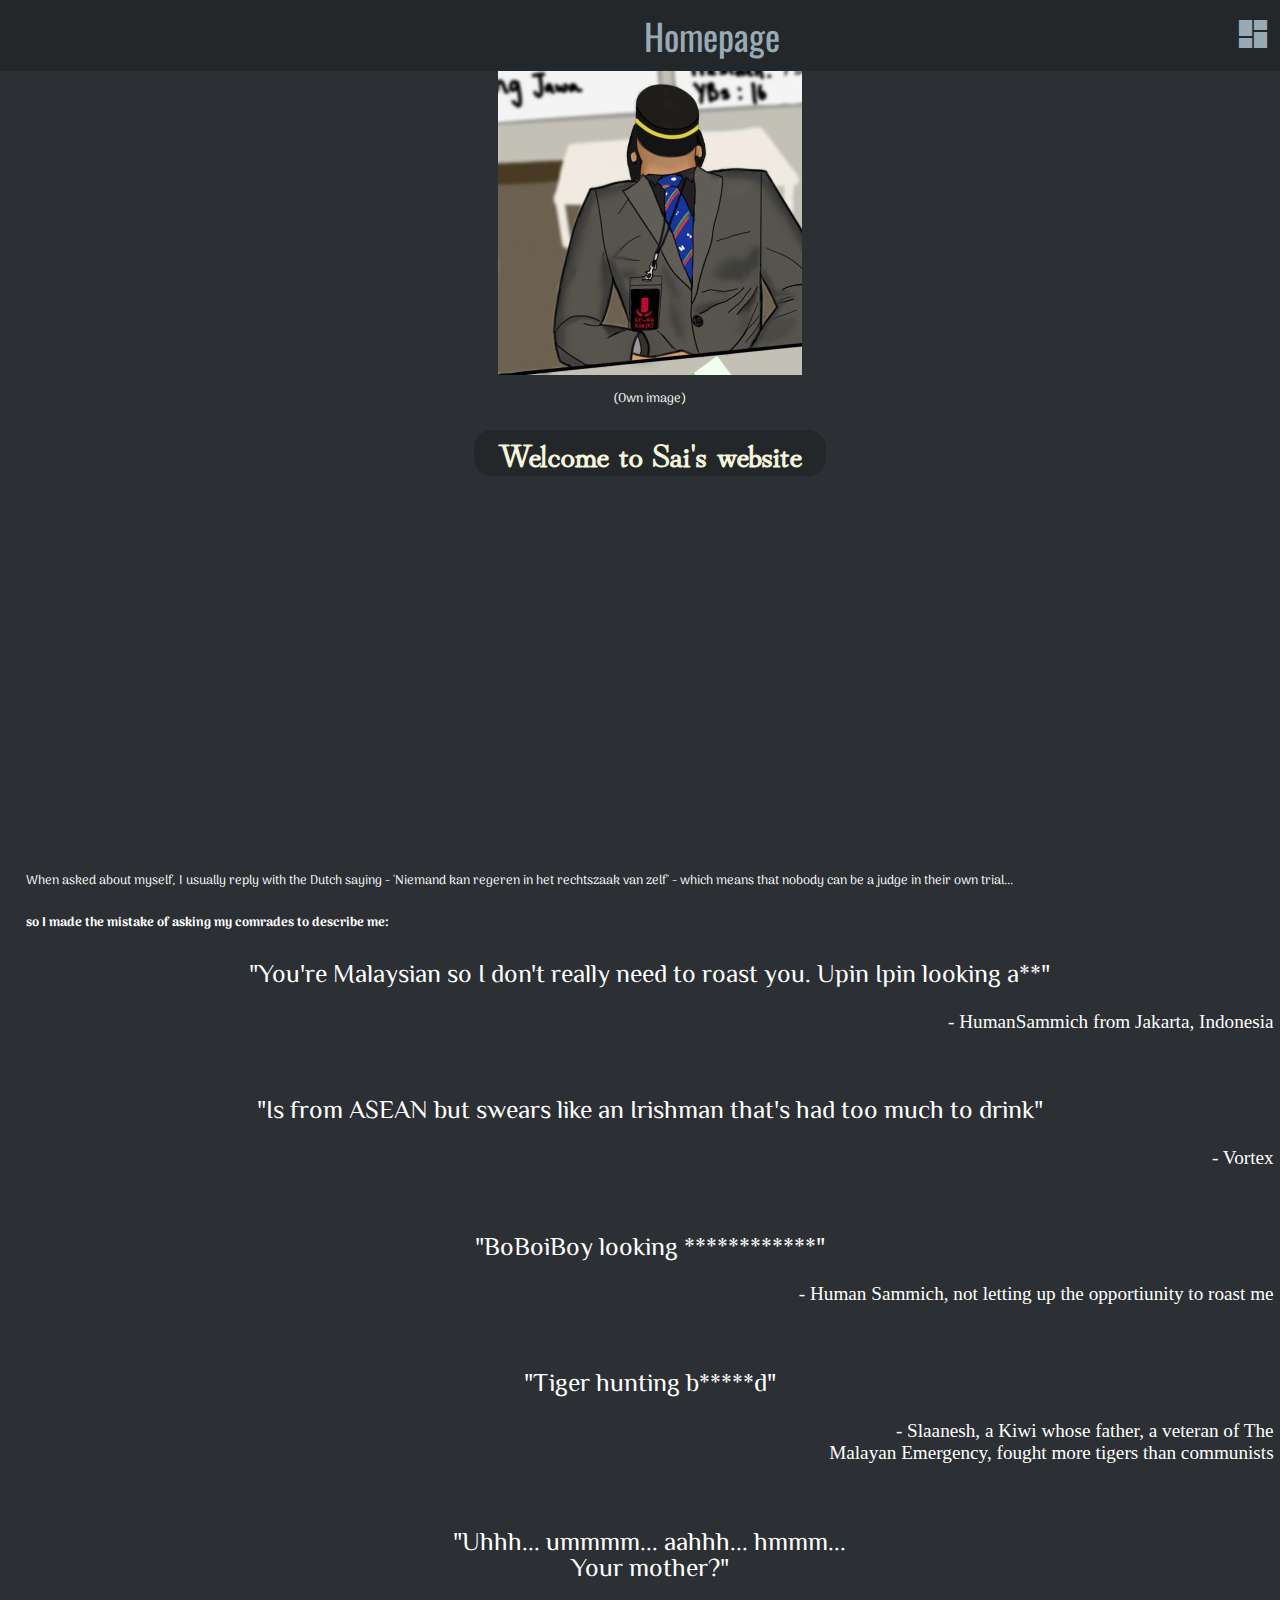
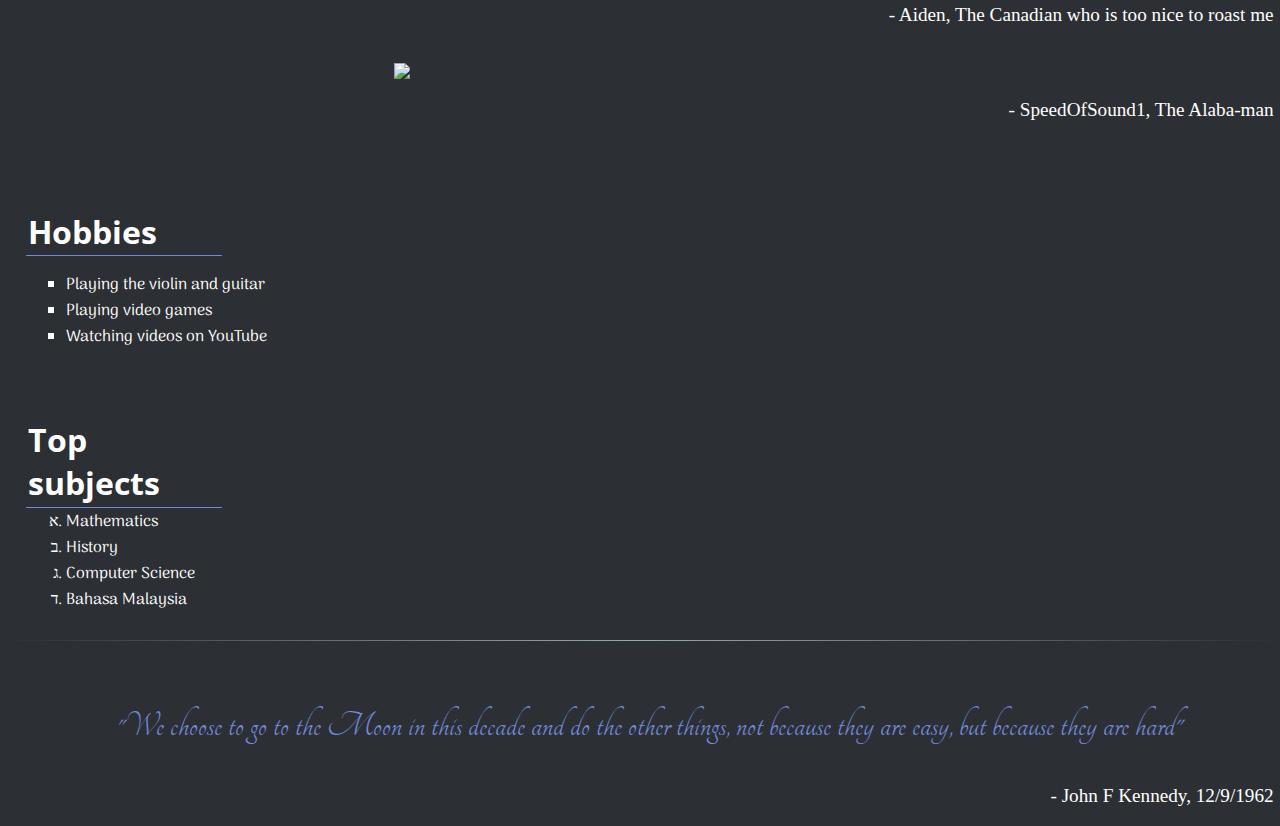
==== index.html @ 4eabcd86 "finished index.html with navbar, css and about paragraph" ====
<!DOCTYPE html>
<html>

<head>
    <title>Home - Assignment 1</title>
    <link rel = "stylesheet" href = "assets/css/main.css">
    <link rel="shortcut icon" href = "/assets/images/icon.ico">
    <link href="https://fonts.googleapis.com/icon?family=Material+Icons" rel="stylesheet">    
    <link rel="stylesheet" href="https://fonts.googleapis.com/css?family=Oswald">
    <link rel="stylesheet" href="https://fonts.googleapis.com/css2?family=Arima+Madurai:wght@300&display=swap">
    <link href="https://fonts.googleapis.com/css2?family=Open+Sans+Condensed:wght@300&display=swap" rel="stylesheet">
    <link href="https://fonts.googleapis.com/css2?family=Open+Sans+Condensed:wght@300&family=Tangerine&display=swap" rel="stylesheet">
    <link href="https://fonts.googleapis.com/css2?family=Hina+Mincho&display=swap" rel="stylesheet">    
    <link href="https://fonts.googleapis.com/css2?family=Arvo:ital@1&display=swap" rel="stylesheet">
    <link href="https://fonts.googleapis.com/css2?family=Arvo:ital@1&family=ZCOOL+XiaoWei&display=swap" rel="stylesheet">
</head>

<body>

    <div class = header>
        <span class = left> <h2 class = "icon">house</h2> </span>
        <span class = title>Homepage</span>
        <span class = right><h2 class = "icon" onclick = "openNavbar()">dashboard</h2></span>
    </div>

<!--Navigation elements-->
    <nav id = "menu">
        <ul>
            <li><mark class = pwd>Home</mark><br></li>
            <li><a href = book-order.html><h4>Book Ordering System</a><br></li>
            <li><a href = form.html><h4>Student Details Form</a><br></li>
            </ul>

        <h2 class = "closebtn" onclick = "closeNavbar()">close</h2>
    </nav>

    <div class = padded>

    <img src = assets/images/portrait.jpeg>
    <p class = centre> (Own image) </p>
    <span class = centre><h1 class = em>Welcome to Sai's website</h1></span>
    
    <br><br><br><br><br><br><br><br><br><br><br><br><br><br><br><br><br>
    <div style="height: 6vh;"></div>
    <p>
        When asked about myself, I usually reply with the Dutch saying - 'Niemand kan regeren 
        in het rechtszaak van zelf' - which means that nobody can be a judge in their 
        own trial...
        <br><br>
        <b>so I made the mistake of asking my comrades to describe me:</b>
        <br>

        <p class = comradequote>"You're Malaysian so I don't really need to roast you.
            Upin Ipin looking a**"</p>
        <p class = author>- HumanSammich from Jakarta, Indonesia</p>
        <br>

        <p class = comradequote> "Is from ASEAN but swears like an Irishman that's had too
            much to drink" </p>
        <p class = author> - Vortex </p>
        <br>
            
        <p class = comradequote> "BoBoiBoy looking ************"</p>
        <p class = author> - Human Sammich, not letting up the opportiunity to roast me</p>
        <br>
        
        <p class = comradequote>"Tiger hunting b*****d"</p>
        <p class = author>- Slaanesh, a Kiwi whose father, a veteran of The<br>Malayan Emergency,
            fought more tigers than communists</p>
        <br>

        <p class = comradequote>"Uhhh... ummmm... aahhh... hmmm...<br>Your mother?"</p>
        <p class = author>- Aiden, The Canadian who is too nice to roast me</p>
        <br>

        <img src = "assets/images/chedet.png" style="width:40vw">
        <p class = author> - SpeedOfSound1, The Alaba-man</p>
        
    </p>
    <br><br>
    
    <h3> Hobbies </h3>
    <ul>
        <li>Playing the violin and guitar</li>
        <li>Playing video games</li>
        <li>Watching videos on YouTube</li>
    </ul>

    <br>

    <span><h3>Top subjects</h3></span>
    <ol>
        <li>Mathematics</li>
        <li>History</li>
        <li>Computer Science</li>
        <li>Bahasa Malaysia</li>
    </ol>

    </div>
    <br>
    <hr class = bottomDivider>
    <br>

<div class = padded>
<p class = footquote>
    "We choose to go to the Moon in this decade and do the other things, 
    not because they are easy, but because they are hard" </p>
<p class = author>    
    - John F Kennedy, 12/9/1962
</p>

</div>

<script src = "assets/js/navbar.js"></script>
</body>

</html>
---- assets/css/main.css ----
:root {
    --darkGrey: #23272a;
    --lightGrey: #2c2f33;
    --blueGrey: #99aab5;
    --discPurple: #7289da;
    --cream: #fffaf2;
    --darkWhite: #b8c1e6;
    --titleFS: 4vh;
    --vertMargins: 2vh;
    --headerVertPadding: 1vh;
    --hztCentrePadding: 35vw;
}

hr.bottomDivider{
    border: 0;
    height: 1px;
    background-image: linear-gradient(to right, var(--lightGrey), var(--blueGrey), var(--lightGrey));
}
.header{
    background-color: var(--darkGrey);
    color: var(--blueGrey);
    font-family: 'Oswald', sans-serif;
    overflow: hidden;
    margin-left: 0%;
    margin-right: 0%;
    text-align: center;
    padding: 2vw;
    font-size: var(--titleFS);
    margin-top: 0vw;
    padding-top: var(--headerVertPadding);
    padding-bottom: var(--headerVertPadding);
    padding-right: var(--headerVertPadding);
    padding-left: var(--headerVertPadding);
}

/* alignments */
.left{
    float: left;
    color: inherit;
    font-size: inherit;
}

.right{
    float: right;
    color: inherit;
    font-size: inherit;
}

.icon{
    font-family: "Material Icons";
    font-size: var(--titleFS);
    margin-top: 0.8vh;
    margin-bottom:0.4vh;
    cursor: pointer;
}

.centre{
    display: block;
    margin-left: auto;
    margin-right: auto;
    text-align: center;
    padding-left: var(--hztCentrePadding);
    padding-right: var(--hztCentrePadding);
}

.padded {
    margin: 0;
    padding-right: 0.5vw;
    padding-left: 2vw;
}

.em{
    border-radius: 2vh;
    border: var(--darkGrey);
    background-color: var(--darkGrey);
    color: beige;
    font-family: "Hina Mincho";
}

.comradequote{
    font-family: "ZCOOL XiaoWei", serif;
    font-size: 2vw;
    text-align: center;
}

.footquote{
    font-family: "Tangerine" !important;
    color: var(--discPurple);
    font-size: 3vw;
    text-align: center;
}

.author{
    font-family: Garamond;
    text-align: right;
    font-size: 1.5vw;
}

/* default classes */
a{
    color:inherit;
    text-decoration: none;
}

.header.a:hover, a:focus{
    color: var(--discPurple);
    transition: 0.5s;
}

body {
    background-color: var(--lightGrey);
    color: white;
    margin:0;
}

p {
    font-family: 'Arima Madurai';
    font-size: 1vw
}

img{
    width: 304px;
    height: auto;
    display: block;
    margin-left: auto;
    margin-right: auto;
    padding: var(--vertMargins)l;
}

ul {
    list-style-type: square;
}

ol{
    list-style-type: Hebrew;
    margin: 0.1vh
}
li{
    font-family: "Arima Madurai";
    font-size: 1.25vw;
}

h3{
    font-family: "Open Sans Condensed";
    font-size: 2.5vw;
    border-bottom: 1px solid var(--discPurple);
    border-bottom-width: 0.0001vw;
    padding: 0.25vh;
    margin-bottom: 0.01vh;
    width: 15vw;
}

/*h4{
    font-family: 'Avro', serif;
    color:var(--blueGrey);
    text-align: center;
}*/

/* NAVIGATION BAR */

nav{
    position: absolute;
    width:100%;
    height: 100vh;
    background-color: var(--darkGrey);
    top: -300vh;
    left: 0;
    display: flex;
    z-index: 2;
    justify-content: center;
    align-items: center;
    text-align: center;
    font-style: italic;
    font-size: 10vh;
    color: var(--cream);
    text-shadow: -0.35vw -0.3vh 0 var(--darkWhite);

    /*Hides navbar until summoned*/
    transition: 1s;
}

nav ul li{
    list-style: none;
    margin: 20vh 0;
    font-size: 5vw;
    font-family: "Avro";
}

nav ul li a:hover{
    color: red;
}

.pwd{
    color: var(--discPurple);
    background-color: inherit;
}

.closebtn{
    position:absolute;
    right: 1vw;
    top: -1vh;
    cursor: pointer;
    font-family: "Material Icons";
    font-size: 3.25vw;
}
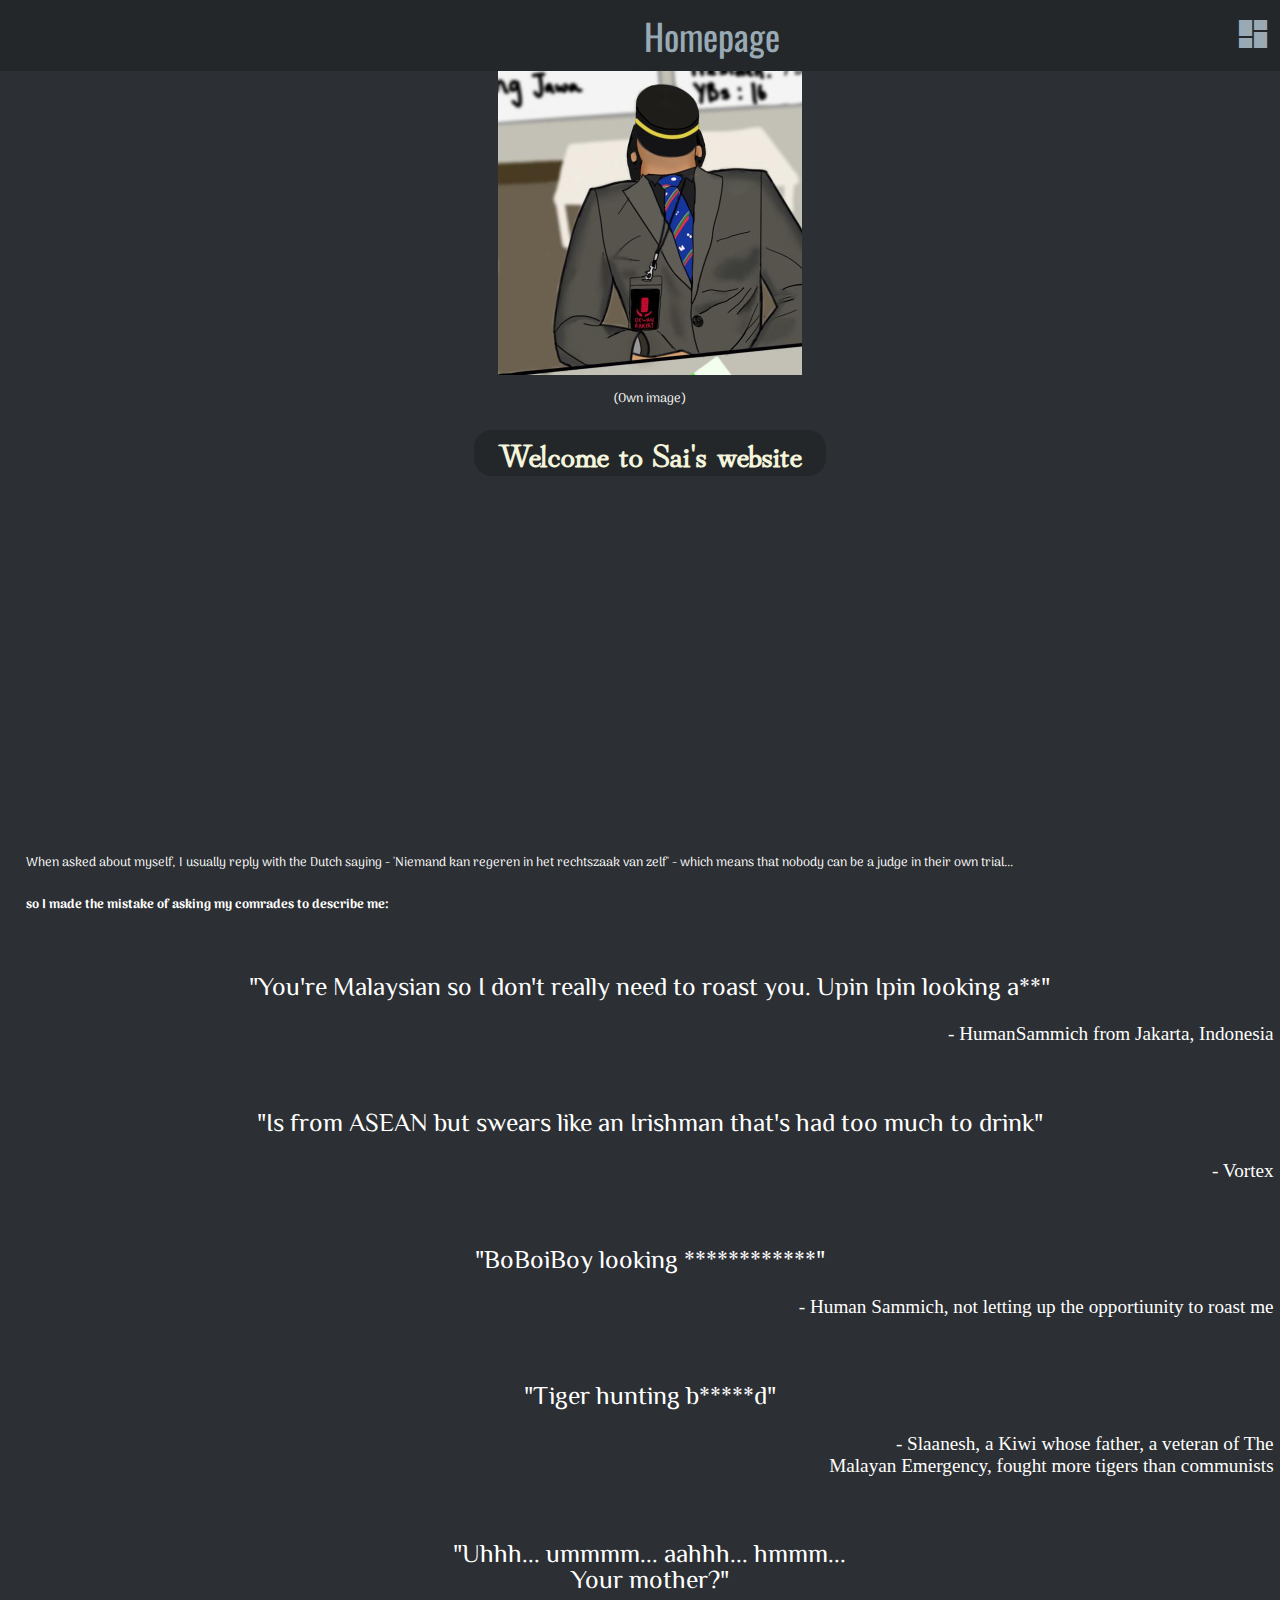
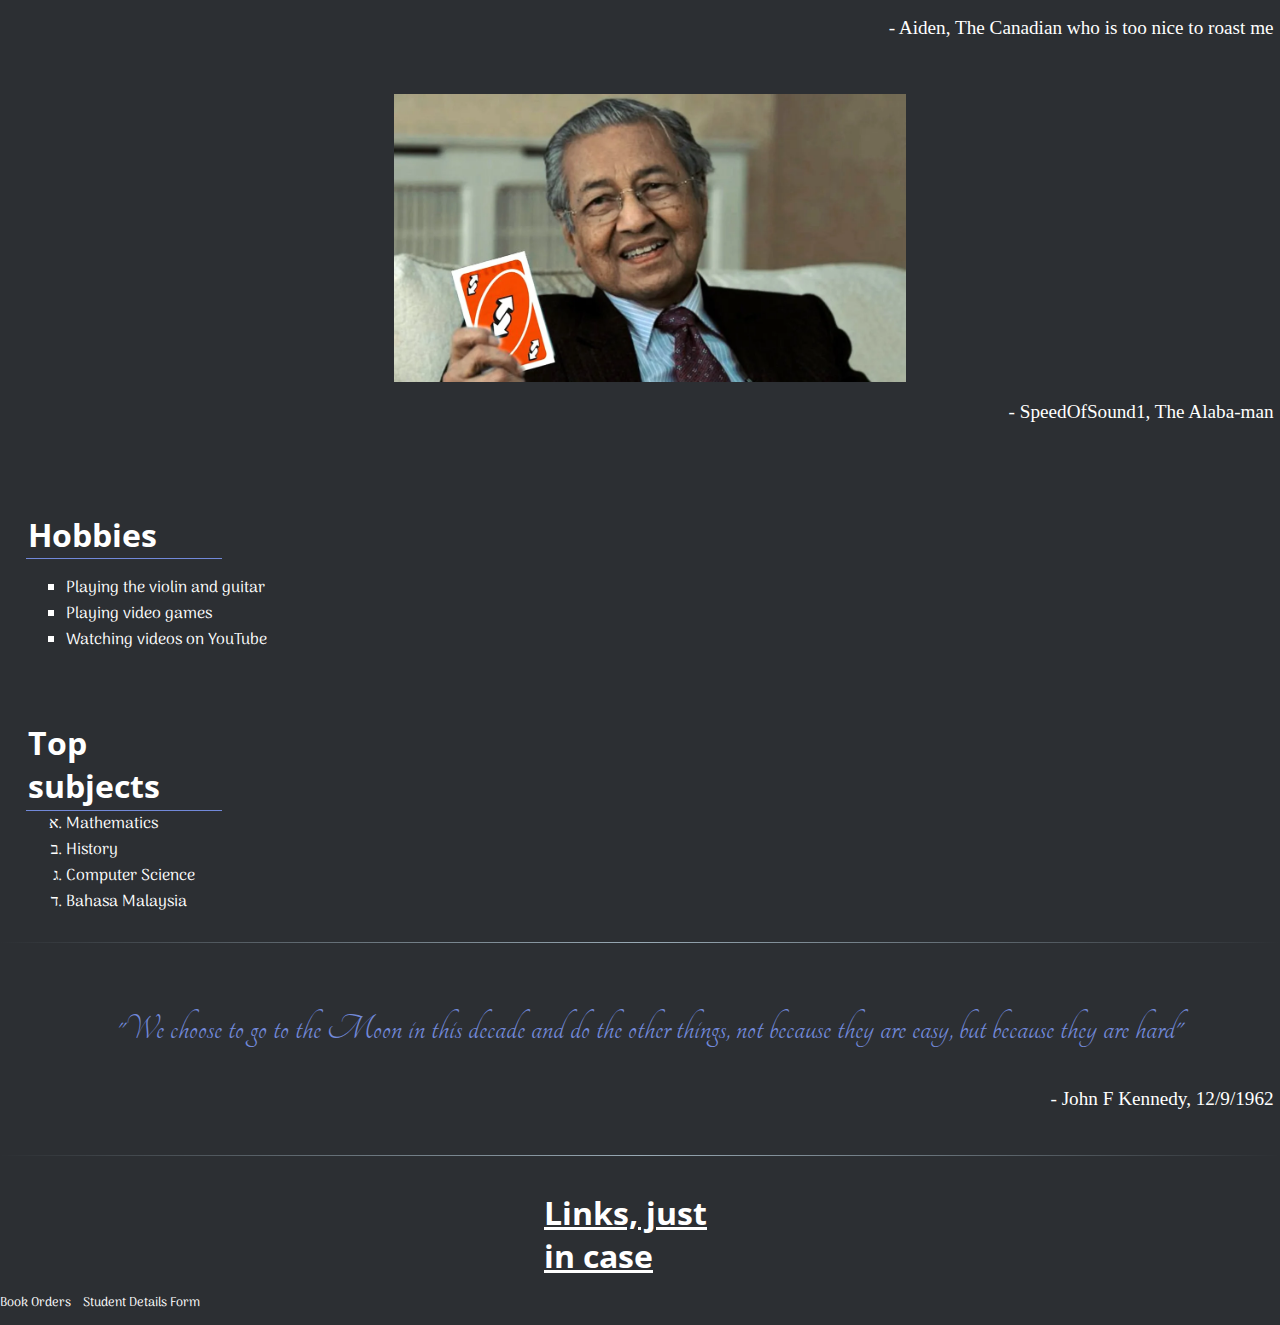
==== commit e31ee38f: "Added links to bottom to make sure marks awarded" ====
--- a/index.html
+++ b/index.html
@@ -26,92 +26,100 @@
 <!--Navigation elements-->
     <nav id = "menu">
         <ul>
-            <li><mark class = pwd>Home</mark><br></li>
-            <li><a href = book-order.html><h4>Book Ordering System</a><br></li>
-            <li><a href = form.html><h4>Student Details Form</a><br></li>
-            </ul>
+            <li><h4 class = pwd>Home</h4></li>
+            <li><a href = book-order.html><h4>Book Ordering System</a></li>
+            <li><a href = form.html><h4>Student Details Form</a></li>
+        </ul>
 
         <h2 class = "closebtn" onclick = "closeNavbar()">close</h2>
     </nav>
 
     <div class = padded>
 
-    <img src = assets/images/portrait.jpeg>
-    <p class = centre> (Own image) </p>
-    <span class = centre><h1 class = em>Welcome to Sai's website</h1></span>
-    
-    <br><br><br><br><br><br><br><br><br><br><br><br><br><br><br><br><br>
-    <div style="height: 6vh;"></div>
-    <p>
-        When asked about myself, I usually reply with the Dutch saying - 'Niemand kan regeren 
-        in het rechtszaak van zelf' - which means that nobody can be a judge in their 
-        own trial...
+        <img src = assets/images/portrait.jpeg>
+        <p class = centre> (Own image) </p>
+
+        <span class = centre><h1 class = em>Welcome to Sai's website</h1></span>
+        
+        <br><br><br><br><br><br><br><br><br><br><br><br><br><br><br><br><br><br><br>
+
+        <div>
+            <p>When asked about myself, I usually reply with the Dutch saying - 'Niemand kan regeren 
+            in het rechtszaak van zelf' - which means that nobody can be a judge in their 
+            own trial...
+            <br><br>
+            <b>so I made the mistake of asking my comrades to describe me:</b></p>
+            <br>
+
+            <p class = comradequote>"You're Malaysian so I don't really need to roast you.
+                Upin Ipin looking a**"</p>
+            <p class = author>- HumanSammich from Jakarta, Indonesia</p>
+            <br>
+
+            <p class = comradequote> "Is from ASEAN but swears like an Irishman that's had too
+                much to drink" </p>
+            <p class = author> - Vortex </p>
+            <br>
+                
+            <p class = comradequote> "BoBoiBoy looking ************"</p>
+            <p class = author> - Human Sammich, not letting up the opportiunity to roast me</p>
+            <br>
+            
+            <p class = comradequote>"Tiger hunting b*****d"</p>
+            <p class = author>- Slaanesh, a Kiwi whose father, a veteran of The<br>Malayan Emergency,
+                fought more tigers than communists</p>
+            <br>
+
+            <p class = comradequote>"Uhhh... ummmm... aahhh... hmmm...<br>Your mother?"</p>
+            <p class = author>- Aiden, The Canadian who is too nice to roast me</p>
+            <br><br>
+
+            <img src = "assets/images/chedet.png" style="width:40vw">
+            <p class = author> - SpeedOfSound1, The Alaba-man</p>
+            
+            </div>
         <br><br>
-        <b>so I made the mistake of asking my comrades to describe me:</b>
+        
+        <h3> Hobbies </h3>
+        <ul>
+            <li>Playing the violin and guitar</li>
+            <li>Playing video games</li>
+            <li>Watching videos on YouTube</li>
+        </ul>
+
         <br>
 
-        <p class = comradequote>"You're Malaysian so I don't really need to roast you.
-            Upin Ipin looking a**"</p>
-        <p class = author>- HumanSammich from Jakarta, Indonesia</p>
+        <span><h3>Top subjects</h3></span>
+        <ol>
+            <li>Mathematics</li>
+            <li>History</li>
+            <li>Computer Science</li>
+            <li>Bahasa Malaysia</li>
+        </ol>
+
+        </div>
+        <br>
+        <hr class = bottomDivider>
         <br>
 
-        <p class = comradequote> "Is from ASEAN but swears like an Irishman that's had too
-            much to drink" </p>
-        <p class = author> - Vortex </p>
-        <br>
-            
-        <p class = comradequote> "BoBoiBoy looking ************"</p>
-        <p class = author> - Human Sammich, not letting up the opportiunity to roast me</p>
-        <br>
-        
-        <p class = comradequote>"Tiger hunting b*****d"</p>
-        <p class = author>- Slaanesh, a Kiwi whose father, a veteran of The<br>Malayan Emergency,
-            fought more tigers than communists</p>
-        <br>
-
-        <p class = comradequote>"Uhhh... ummmm... aahhh... hmmm...<br>Your mother?"</p>
-        <p class = author>- Aiden, The Canadian who is too nice to roast me</p>
-        <br>
-
-        <img src = "assets/images/chedet.png" style="width:40vw">
-        <p class = author> - SpeedOfSound1, The Alaba-man</p>
-        
+    <div class = padded>
+    <p class = footquote>
+        "We choose to go to the Moon in this decade and do the other things, 
+        not because they are easy, but because they are hard" </p>
+    <p class = author>    
+        - John F Kennedy, 12/9/1962
     </p>
-    <br><br>
-    
-    <h3> Hobbies </h3>
-    <ul>
-        <li>Playing the violin and guitar</li>
-        <li>Playing video games</li>
-        <li>Watching videos on YouTube</li>
-    </ul>
-
-    <br>
-
-    <span><h3>Top subjects</h3></span>
-    <ol>
-        <li>Mathematics</li>
-        <li>History</li>
-        <li>Computer Science</li>
-        <li>Bahasa Malaysia</li>
-    </ol>
-
-    </div>
-    <br>
-    <hr class = bottomDivider>
-    <br>
-
-<div class = padded>
-<p class = footquote>
-    "We choose to go to the Moon in this decade and do the other things, 
-    not because they are easy, but because they are hard" </p>
-<p class = author>    
-    - John F Kennedy, 12/9/1962
-</p>
 
 </div>
+<br>
+    <hr class = bottomDivider>
 
-<script src = "assets/js/navbar.js"></script>
+<div class = footer>
+    <h3 style = "border:none; margin-left: auto; margin-right: auto; text-decoration: underline;">Links, just in case</h3>
+    <p> <a href = book-order.html>Book Orders</a>&emsp;&emsp;<a href = form.html>Student Details Form</a></p>
+
+
+</div>
 </body>
 
 </html>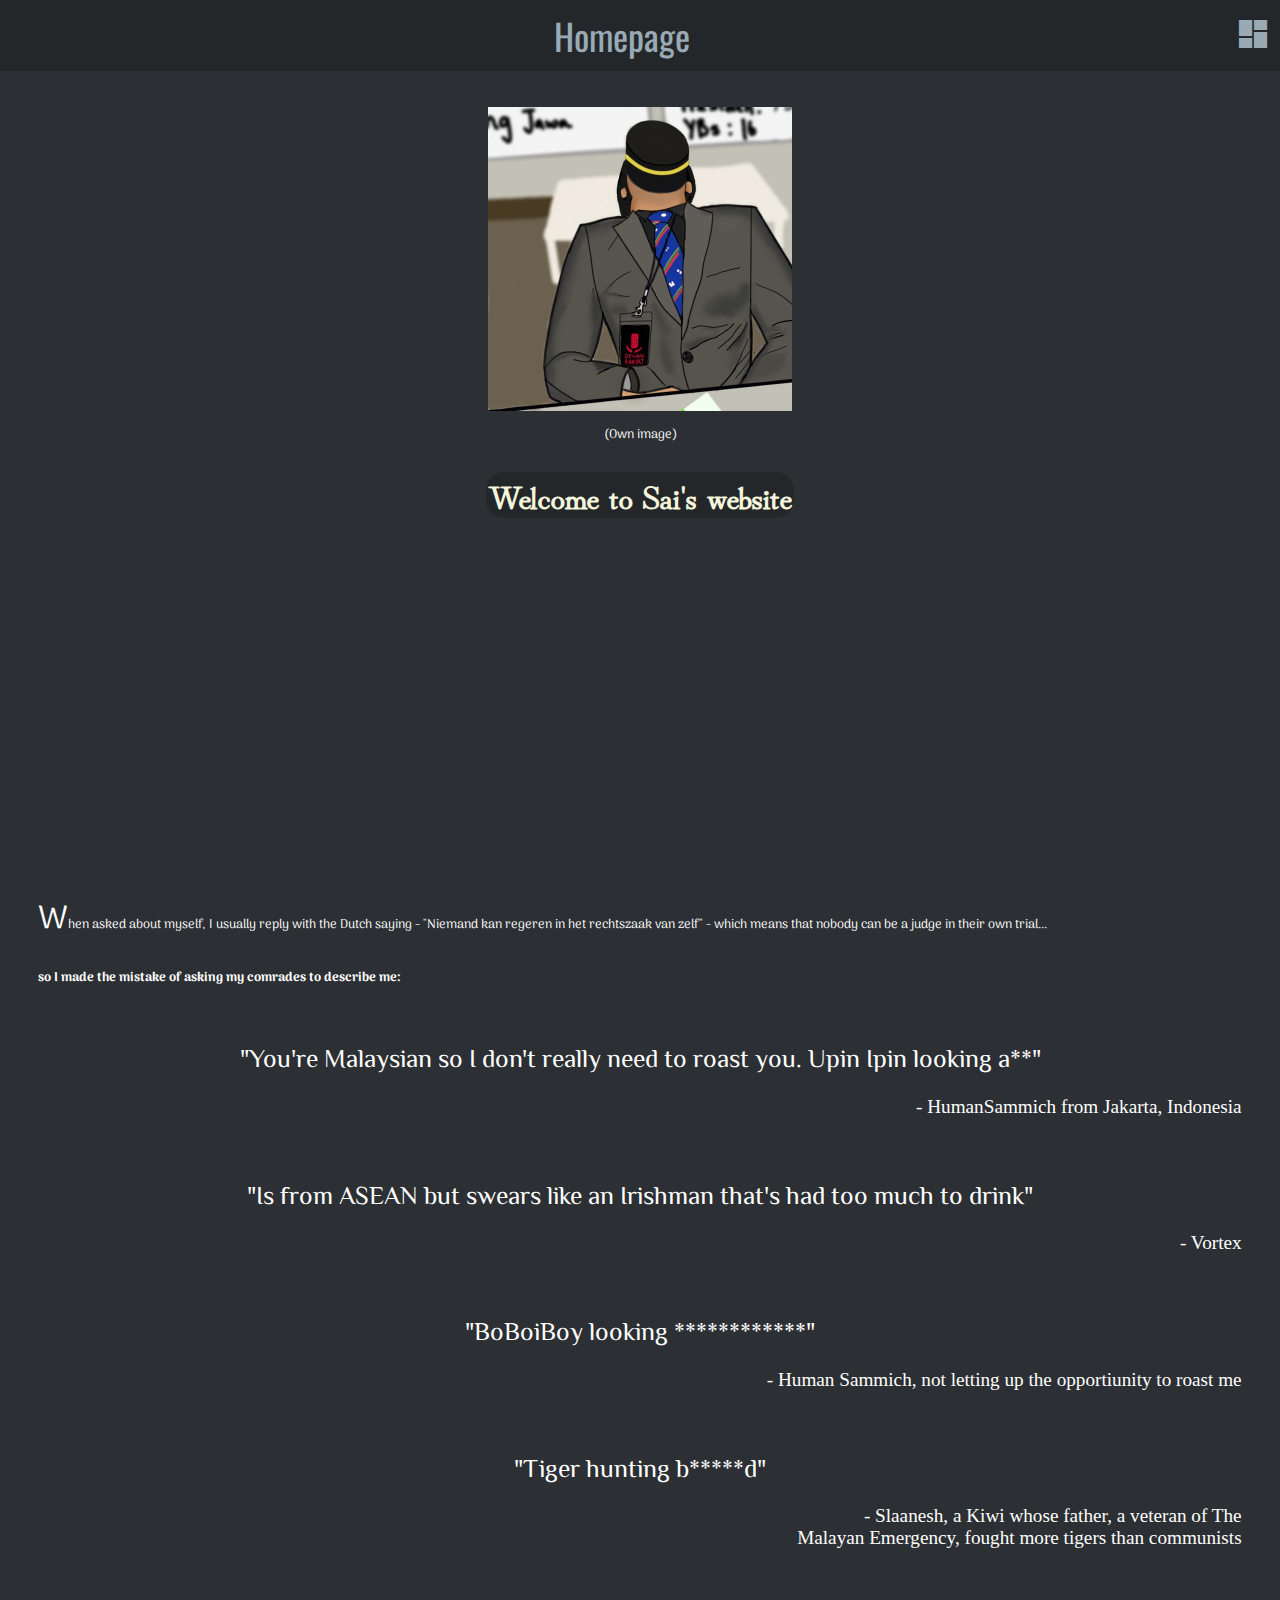
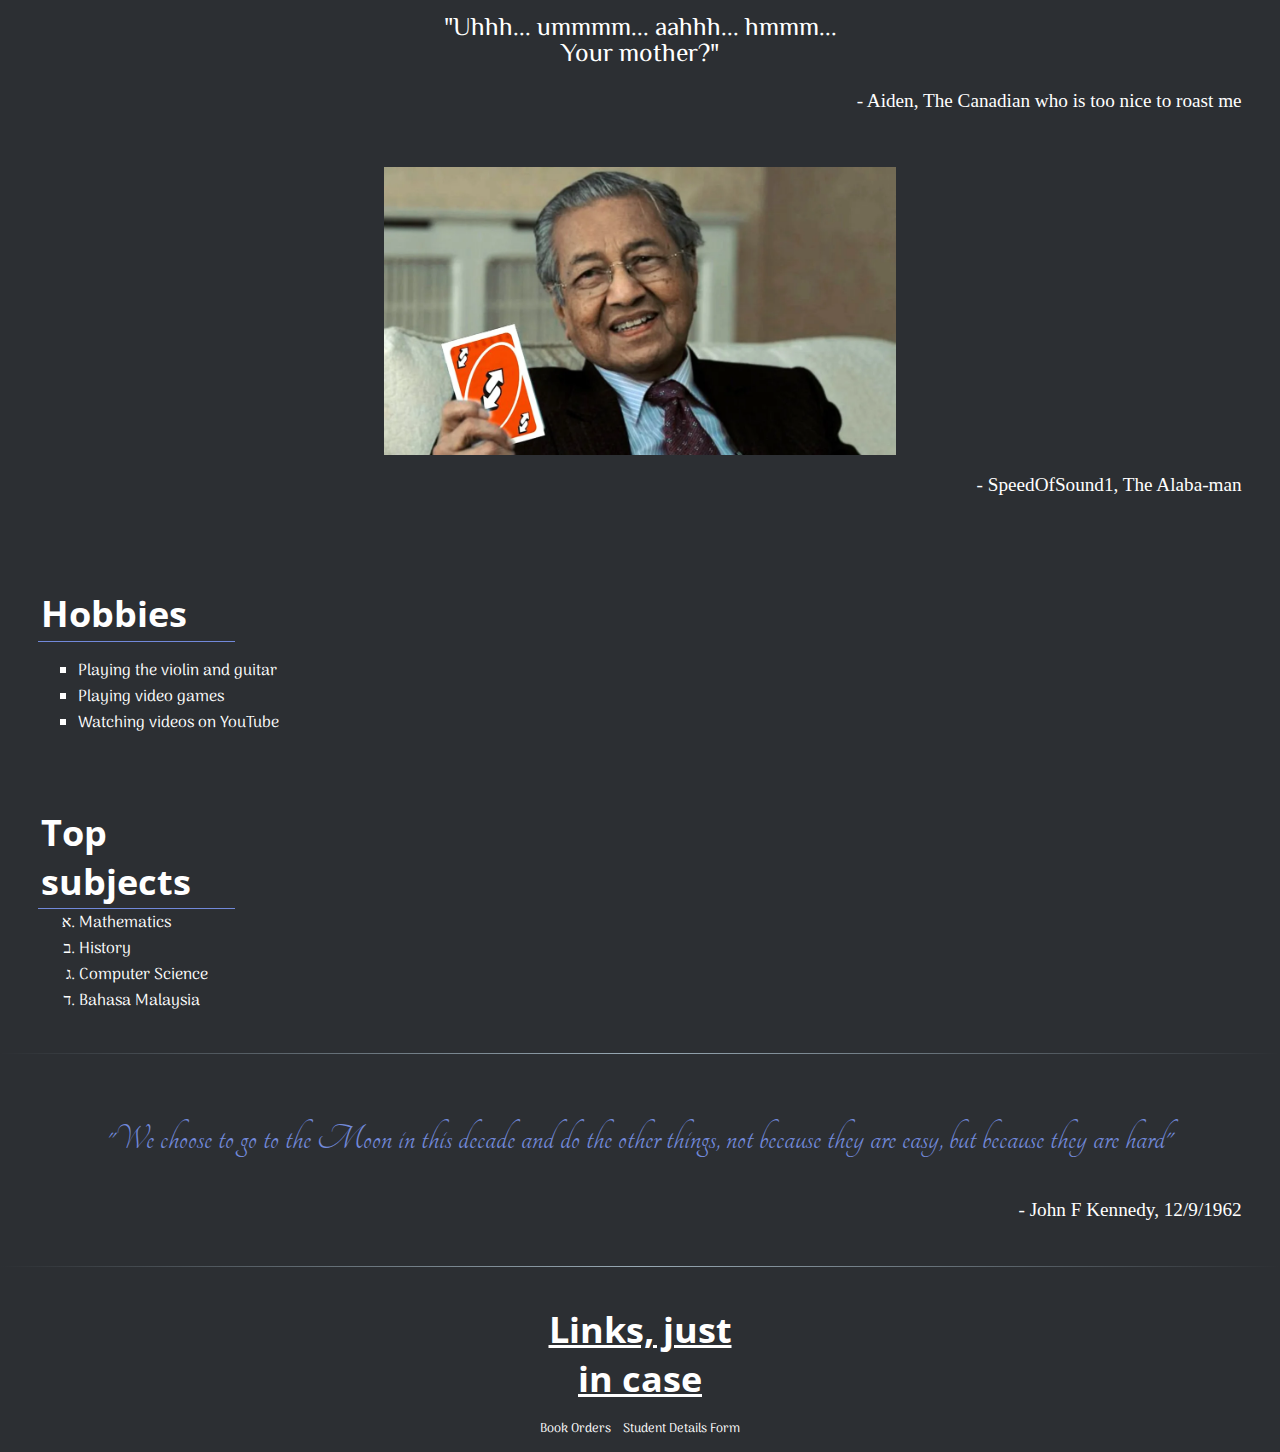
==== commit 6a8ec73b: "Fixed minor issues" ====
--- a/index.html
+++ b/index.html
@@ -18,8 +18,8 @@
 <body>
 
     <div class = header>
-        <span class = left> <h2 class = "icon">house</h2> </span>
-        <span class = title>Homepage</span>
+        <!--<span class = left> <h2 class = "icon">house</h2> </span> (Home button not needed on homepage)-->
+        <span>Homepage</span>
         <span class = right><h2 class = "icon" onclick = "openNavbar()">dashboard</h2></span>
     </div>
 
@@ -44,8 +44,8 @@
         <br><br><br><br><br><br><br><br><br><br><br><br><br><br><br><br><br><br><br>
 
         <div>
-            <p>When asked about myself, I usually reply with the Dutch saying - 'Niemand kan regeren 
-            in het rechtszaak van zelf' - which means that nobody can be a judge in their 
+            <p id = para>When asked about myself, I usually reply with the Dutch saying - "Niemand kan regeren 
+            in het rechtszaak van zelf" - which means that nobody can be a judge in their 
             own trial...
             <br><br>
             <b>so I made the mistake of asking my comrades to describe me:</b></p>
@@ -112,13 +112,13 @@
 
 </div>
 <br>
-    <hr class = bottomDivider>
+<hr class = bottomDivider>
 
 <div class = footer>
     <h3 style = "border:none; margin-left: auto; margin-right: auto; text-decoration: underline;">Links, just in case</h3>
     <p> <a href = book-order.html>Book Orders</a>&emsp;&emsp;<a href = form.html>Student Details Form</a></p>
 
-
+<script src = "assets/js/navbar.js"></script>
 </div>
 </body>
 
--- a/assets/css/main.css
+++ b/assets/css/main.css
@@ -5,6 +5,7 @@
     --discPurple: #7289da;
     --cream: #fffaf2;
     --darkWhite: #b8c1e6;
+    --darkPurple: indigo;
     --titleFS: 4vh;
     --vertMargins: 2vh;
     --headerVertPadding: 1vh;
@@ -31,6 +32,9 @@
     padding-bottom: var(--headerVertPadding);
     padding-right: var(--headerVertPadding);
     padding-left: var(--headerVertPadding);
+    position: -webkit-sticky;
+    position: sticky;
+    top:0;
 }
 
 /* alignments */
@@ -64,9 +68,10 @@
 }
 
 .padded {
-    margin: 0;
-    padding-right: 0.5vw;
+    margin: 1%;
+    padding-right: 2vw;
     padding-left: 2vw;
+    margin-top: 4vh
 }
 
 .em{
@@ -75,6 +80,7 @@
     background-color: var(--darkGrey);
     color: beige;
     font-family: "Hina Mincho";
+    margin-top: 3vh;
 }
 
 .comradequote{
@@ -90,6 +96,13 @@
     text-align: center;
 }
 
+.footer{
+    margin-left: auto;
+    margin-right: auto;
+    display: block;
+    text-align: center;
+}
+
 .author{
     font-family: Garamond;
     text-align: right;
@@ -116,6 +129,10 @@
 p {
     font-family: 'Arima Madurai';
     font-size: 1vw
+}
+
+#para:first-letter{
+    font-size: 250%;
 }
 
 img{
@@ -127,6 +144,95 @@
     padding: var(--vertMargins)l;
 }
 
+table{
+    border-collapse: collapse;
+    width: 90vw;
+}
+
+td, th{
+    border: solid;
+    border-color: var(--blueGrey);
+    font-family: "ZCOOL XiaoWei", serif;
+    width:auto;
+    background-color: var(--lightGrey);
+    align-items: center;
+    padding:0.5rem;
+}
+
+#bookTable td:hover{
+    background-color: yellow;
+}
+
+#bookTable .tf:hover{
+    background-color: skyblue;
+}
+
+th{
+    font-family: "Open Sans Condensed";
+    background-color: skyblue;
+    font-weight: bold;
+}
+
+/* form elements*/
+    input {
+        background-color: var(--cream);
+        color: var(--darkGrey);
+    }
+
+    input:disabled{
+        background-color: silver;
+    }
+
+    #grandTotal{
+        font-size: 18pt;
+        width: 93.5%;
+        display: block;
+        margin: 0.5vw;
+        margin-left: auto;
+        text-align: right;
+        background-color: var(--blueGrey);
+    }
+
+    .tf{
+        background-color: skyblue;
+    }
+
+    select{
+        background-color: var(--cream);
+        color: var(--darkGrey);
+    }
+
+    input::-webkit-outer-spin-button, input::-webkit-inner-spin-button, input[type=number] {
+        -webkit-appearance: none;
+        margin: 0;
+        -moz-appearance:textfield;
+        text-align: right;
+    }
+
+    table {
+        margin-left: auto;
+        margin-right: auto;
+    }
+
+    input[type=button], input[type=submit], input[type=reset] {
+        background-color: var(--darkGrey);
+        border: none;
+        color: var(--blueGrey);
+        font-family: "Arima Madurai", bold;
+        font-weight: bolder;
+        width: 25%;
+        height:250%;
+        margin-right: 2vw;
+        cursor: grab;
+      }
+
+      input[type="text"], textarea {
+        background-color : var(--cream); 
+        margin : 1vw;
+        display: block;
+        padding: 1%;
+      }
+
 ul {
     list-style-type: square;
 }
@@ -142,7 +248,7 @@
 
 h3{
     font-family: "Open Sans Condensed";
-    font-size: 2.5vw;
+    font-size: 4vh;
     border-bottom: 1px solid var(--discPurple);
     border-bottom-width: 0.0001vw;
     padding: 0.25vh;
@@ -187,7 +293,8 @@
 }
 
 nav ul li a:hover{
-    color: red;
+    color:var(--darkGrey);
+    transition: 0.75s;
 }
 
 .pwd{
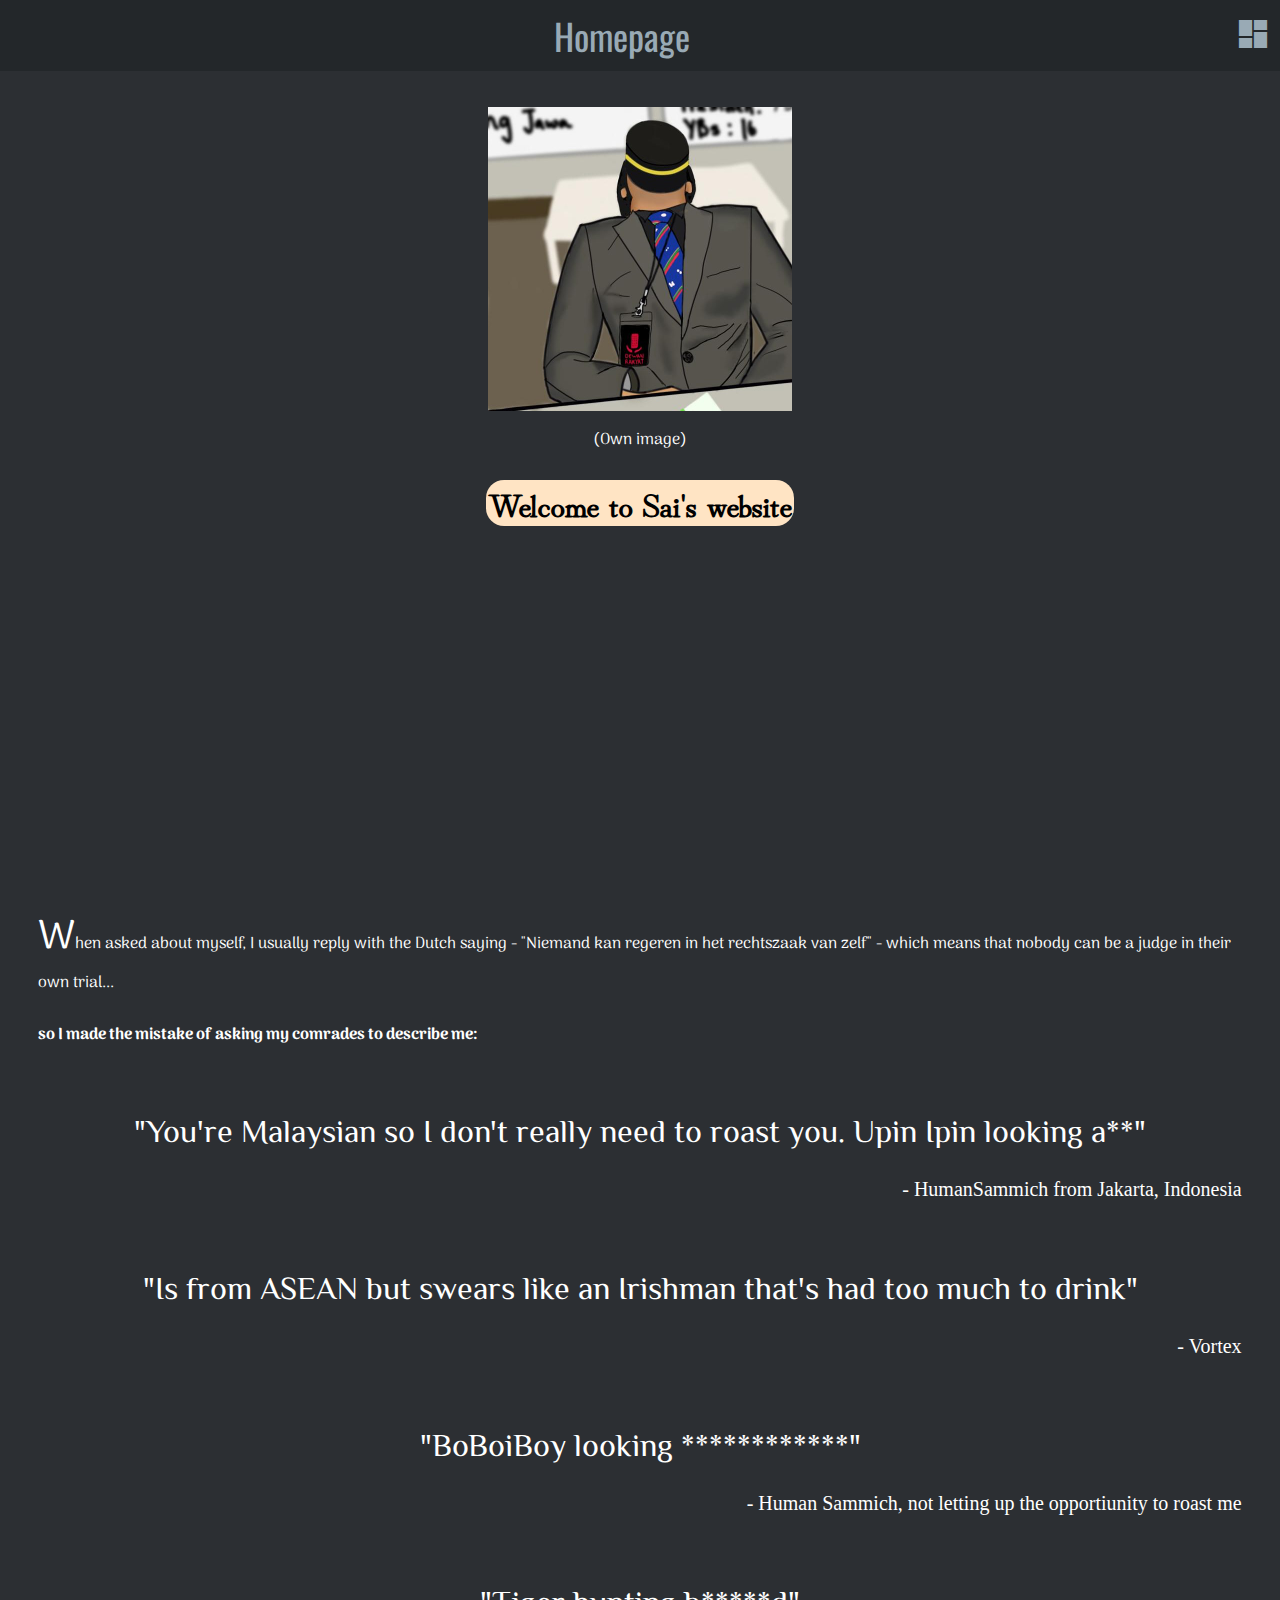
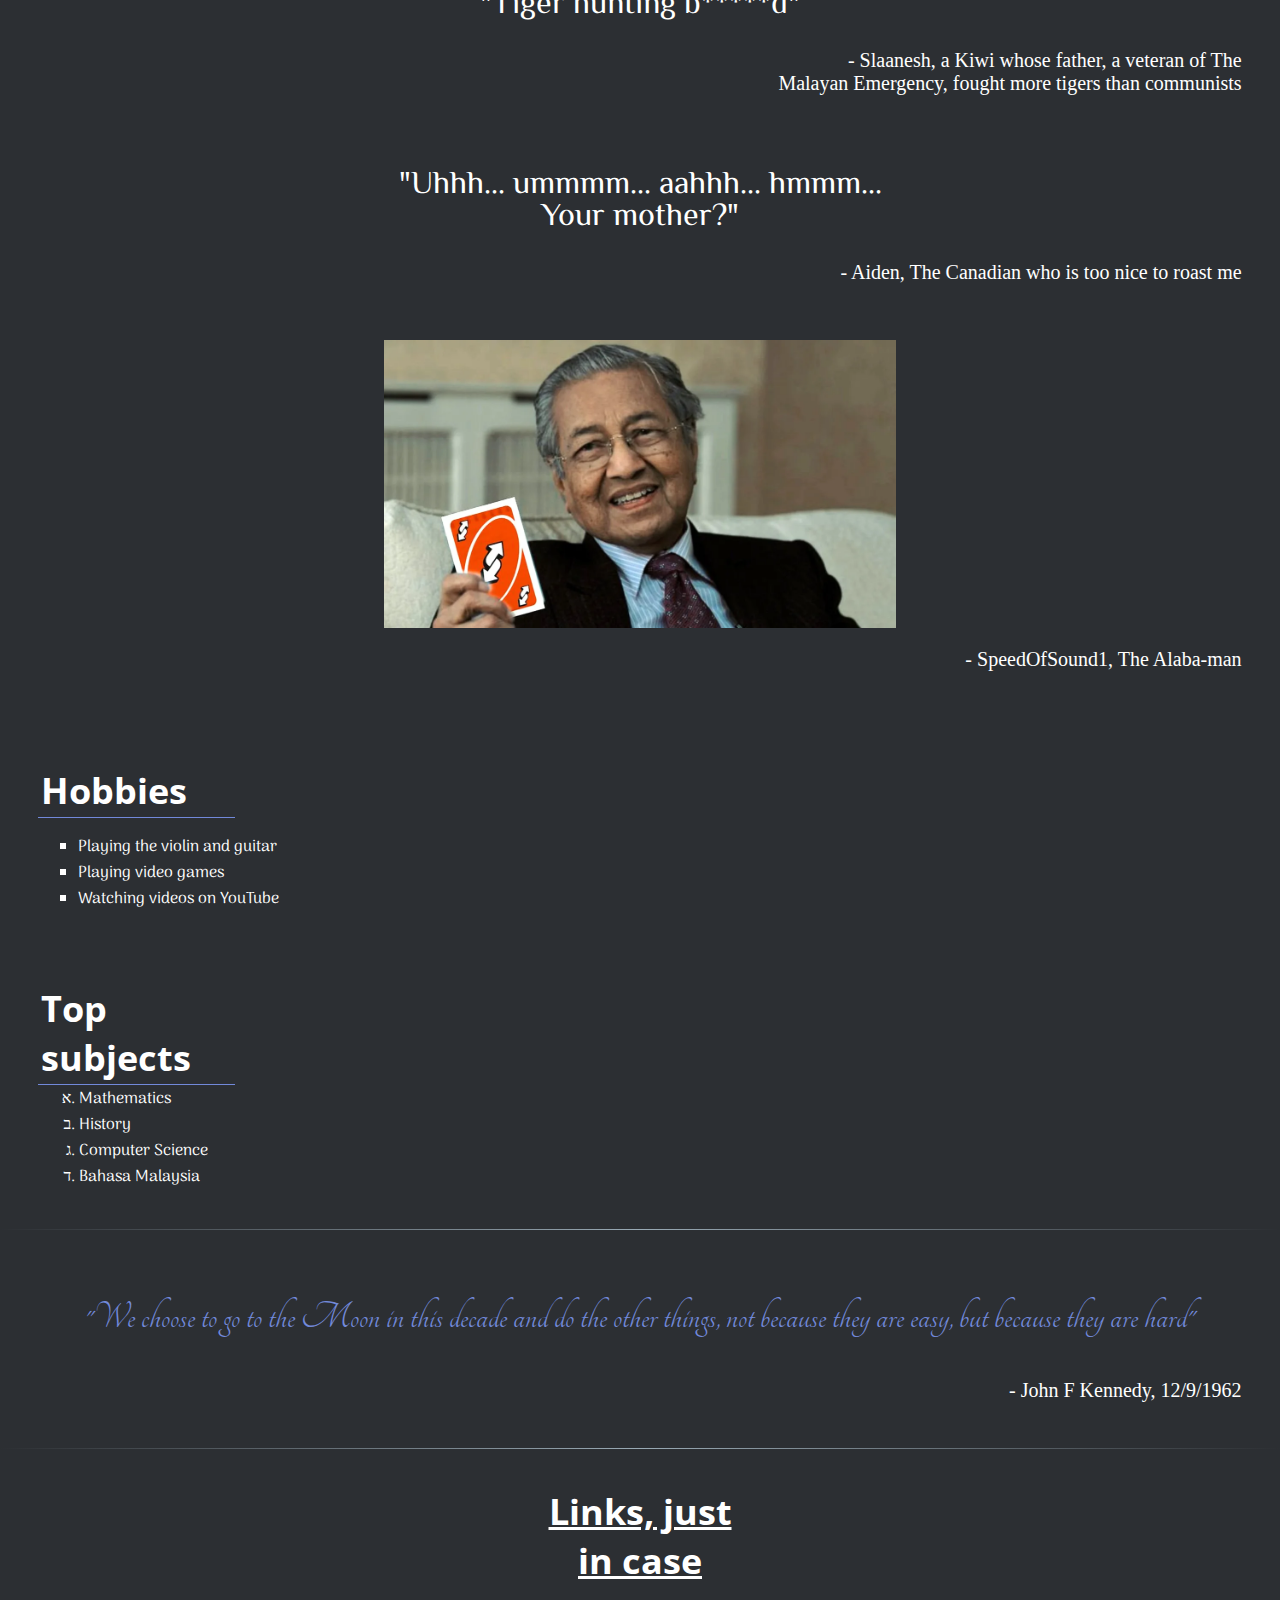
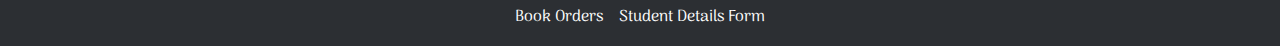
==== commit 6657f8f6: "used <footer> instead of class footer" ====
--- a/index.html
+++ b/index.html
@@ -114,9 +114,10 @@
 <br>
 <hr class = bottomDivider>
 
-<div class = footer>
+<footer>
     <h3 style = "border:none; margin-left: auto; margin-right: auto; text-decoration: underline;">Links, just in case</h3>
     <p> <a href = book-order.html>Book Orders</a>&emsp;&emsp;<a href = form.html>Student Details Form</a></p>
+</footer>
 
 <script src = "assets/js/navbar.js"></script>
 </div>
--- a/assets/css/main.css
+++ b/assets/css/main.css
@@ -6,7 +6,7 @@
     --cream: #fffaf2;
     --darkWhite: #b8c1e6;
     --darkPurple: indigo;
-    --titleFS: 4vh;
+    --titleFS: 2.25rem;
     --vertMargins: 2vh;
     --headerVertPadding: 1vh;
     --hztCentrePadding: 35vw;
@@ -17,6 +17,7 @@
     height: 1px;
     background-image: linear-gradient(to right, var(--lightGrey), var(--blueGrey), var(--lightGrey));
 }
+
 .header{
     background-color: var(--darkGrey);
     color: var(--blueGrey);
@@ -35,6 +36,12 @@
     position: -webkit-sticky;
     position: sticky;
     top:0;
+    animation: hPulse 5s infinite;
+}
+
+/* Header pulse */
+@keyframes hPulse{
+    50%{background-color: var(--lightGrey);}
 }
 
 /* alignments */
@@ -77,36 +84,29 @@
 .em{
     border-radius: 2vh;
     border: var(--darkGrey);
-    background-color: var(--darkGrey);
-    color: beige;
+    background-color: bisque;
+    color: black;
     font-family: "Hina Mincho";
     margin-top: 3vh;
 }
 
 .comradequote{
     font-family: "ZCOOL XiaoWei", serif;
-    font-size: 2vw;
+    font-size: 2rem;
     text-align: center;
 }
 
 .footquote{
     font-family: "Tangerine" !important;
     color: var(--discPurple);
-    font-size: 3vw;
-    text-align: center;
-}
-
-.footer{
-    margin-left: auto;
-    margin-right: auto;
-    display: block;
+    font-size: 2.5rem;
     text-align: center;
 }
 
 .author{
     font-family: Garamond;
     text-align: right;
-    font-size: 1.5vw;
+    font-size: 1.25rem;
 }
 
 /* default classes */
@@ -122,13 +122,22 @@
 
 body {
     background-color: var(--lightGrey);
+    background-repeat: no-repeat;
+    background-attachment: fixed;
+    background-position: center;
     color: white;
     margin:0;
+    animation: bgPulse 5s infinite;
+}
+
+/* Background pulse */
+@keyframes bgPulse {
+    50%{background-color: var(--darkGrey);}
 }
 
 p {
     font-family: 'Arima Madurai';
-    font-size: 1vw
+    font-size: 1rem
 }
 
 #para:first-letter{
@@ -173,6 +182,13 @@
     font-weight: bold;
 }
 
+footer{
+    margin-left: auto;
+    margin-right: auto;
+    display: block;
+    text-align: center;
+}
+
 /* form elements*/
     input {
         background-color: var(--cream);
@@ -209,12 +225,24 @@
         text-align: right;
     }
 
+    #studentID {
+        -webkit-appearance: none;
+        -moz-appearance:textfield;
+        text-align: right;
+        background-color: var(--cream);
+        color: var(--darkGrey);
+        background-color : var(--cream); 
+        margin : 0;
+        display: block;
+        padding: 1%;
+    }
+
     table {
         margin-left: auto;
         margin-right: auto;
     }
 
-    input[type=button], input[type=submit], input[type=reset] {
+    #calcGT {
         background-color: var(--darkGrey);
         border: none;
         color: var(--blueGrey);
@@ -226,12 +254,35 @@
         cursor: grab;
       }
 
-      input[type="text"], textarea {
-        background-color : var(--cream); 
-        margin : 1vw;
-        display: block;
-        padding: 1%;
-      }
+    #detailForm th{
+        width:50%;
+        background-color: var(--darkGrey);
+    }
+
+    input[type="submit"], input[type="reset"]{
+    background-color: var(--darkGrey);
+    border: yellow 3rem;
+    color: var(--blueGrey);
+    font-family: "Arima Madurai", bold;
+    font-weight: bolder;
+    width: 25%;
+    height:250%;
+    margin: 5%;
+    margin-top: 2vh;
+    margin-bottom: 2vh;
+    cursor: pointer;
+    }
+
+    input[type="text"], input[type=textarea] {
+    background-color : var(--cream); 
+    margin : 1vw;
+    display: block;
+    padding: 1%;
+    }
+
+    #name{
+        margin: 0;
+    }
 
 ul {
     list-style-type: square;
@@ -241,14 +292,15 @@
     list-style-type: Hebrew;
     margin: 0.1vh
 }
+
 li{
     font-family: "Arima Madurai";
-    font-size: 1.25vw;
+    font-size: 1rem;
 }
 
 h3{
     font-family: "Open Sans Condensed";
-    font-size: 4vh;
+    font-size: 2.25rem;
     border-bottom: 1px solid var(--discPurple);
     border-bottom-width: 0.0001vw;
     padding: 0.25vh;
@@ -256,14 +308,7 @@
     width: 15vw;
 }
 
-/*h4{
-    font-family: 'Avro', serif;
-    color:var(--blueGrey);
-    text-align: center;
-}*/
-
 /* NAVIGATION BAR */
-
 nav{
     position: absolute;
     width:100%;
@@ -281,8 +326,8 @@
     color: var(--cream);
     text-shadow: -0.35vw -0.3vh 0 var(--darkWhite);
 
-    /*Hides navbar until summoned*/
-    transition: 1s;
+    /*slides navbar down*/
+    transition: 0.2s;
 }
 
 nav ul li{
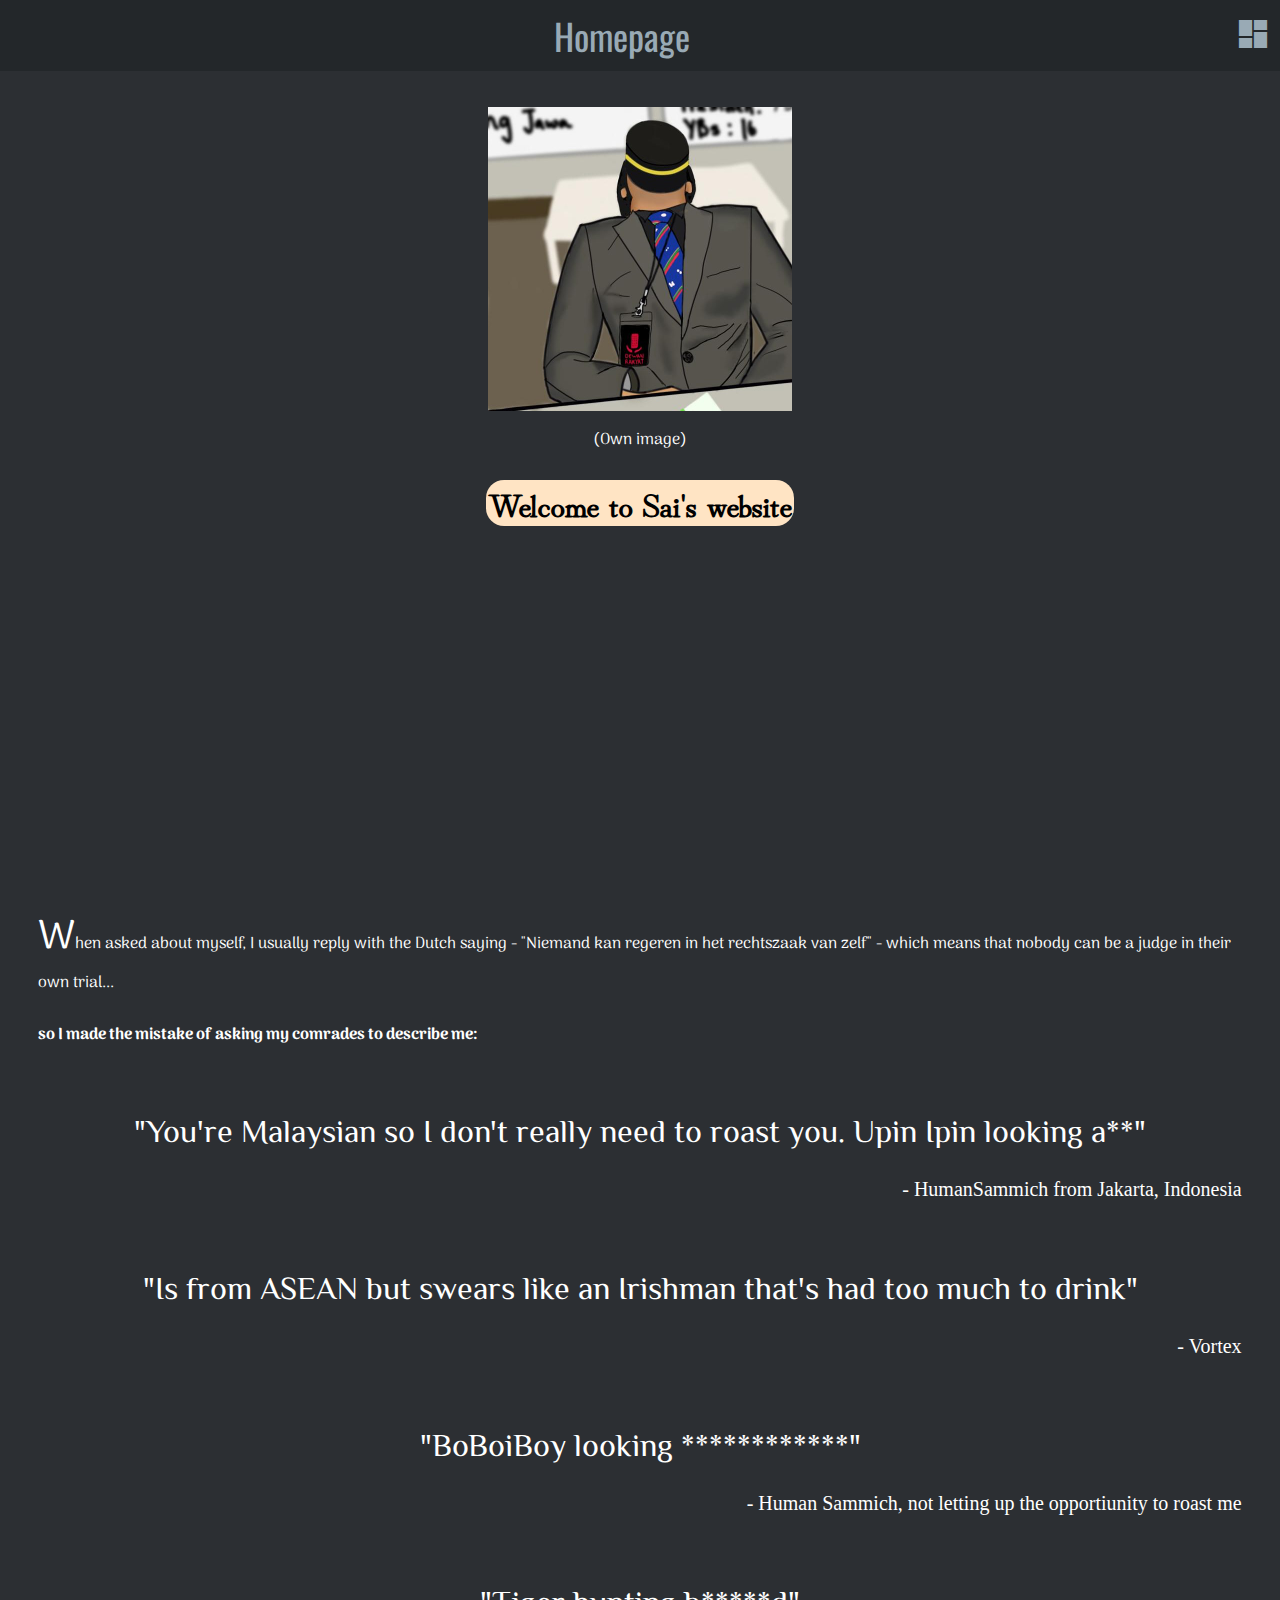
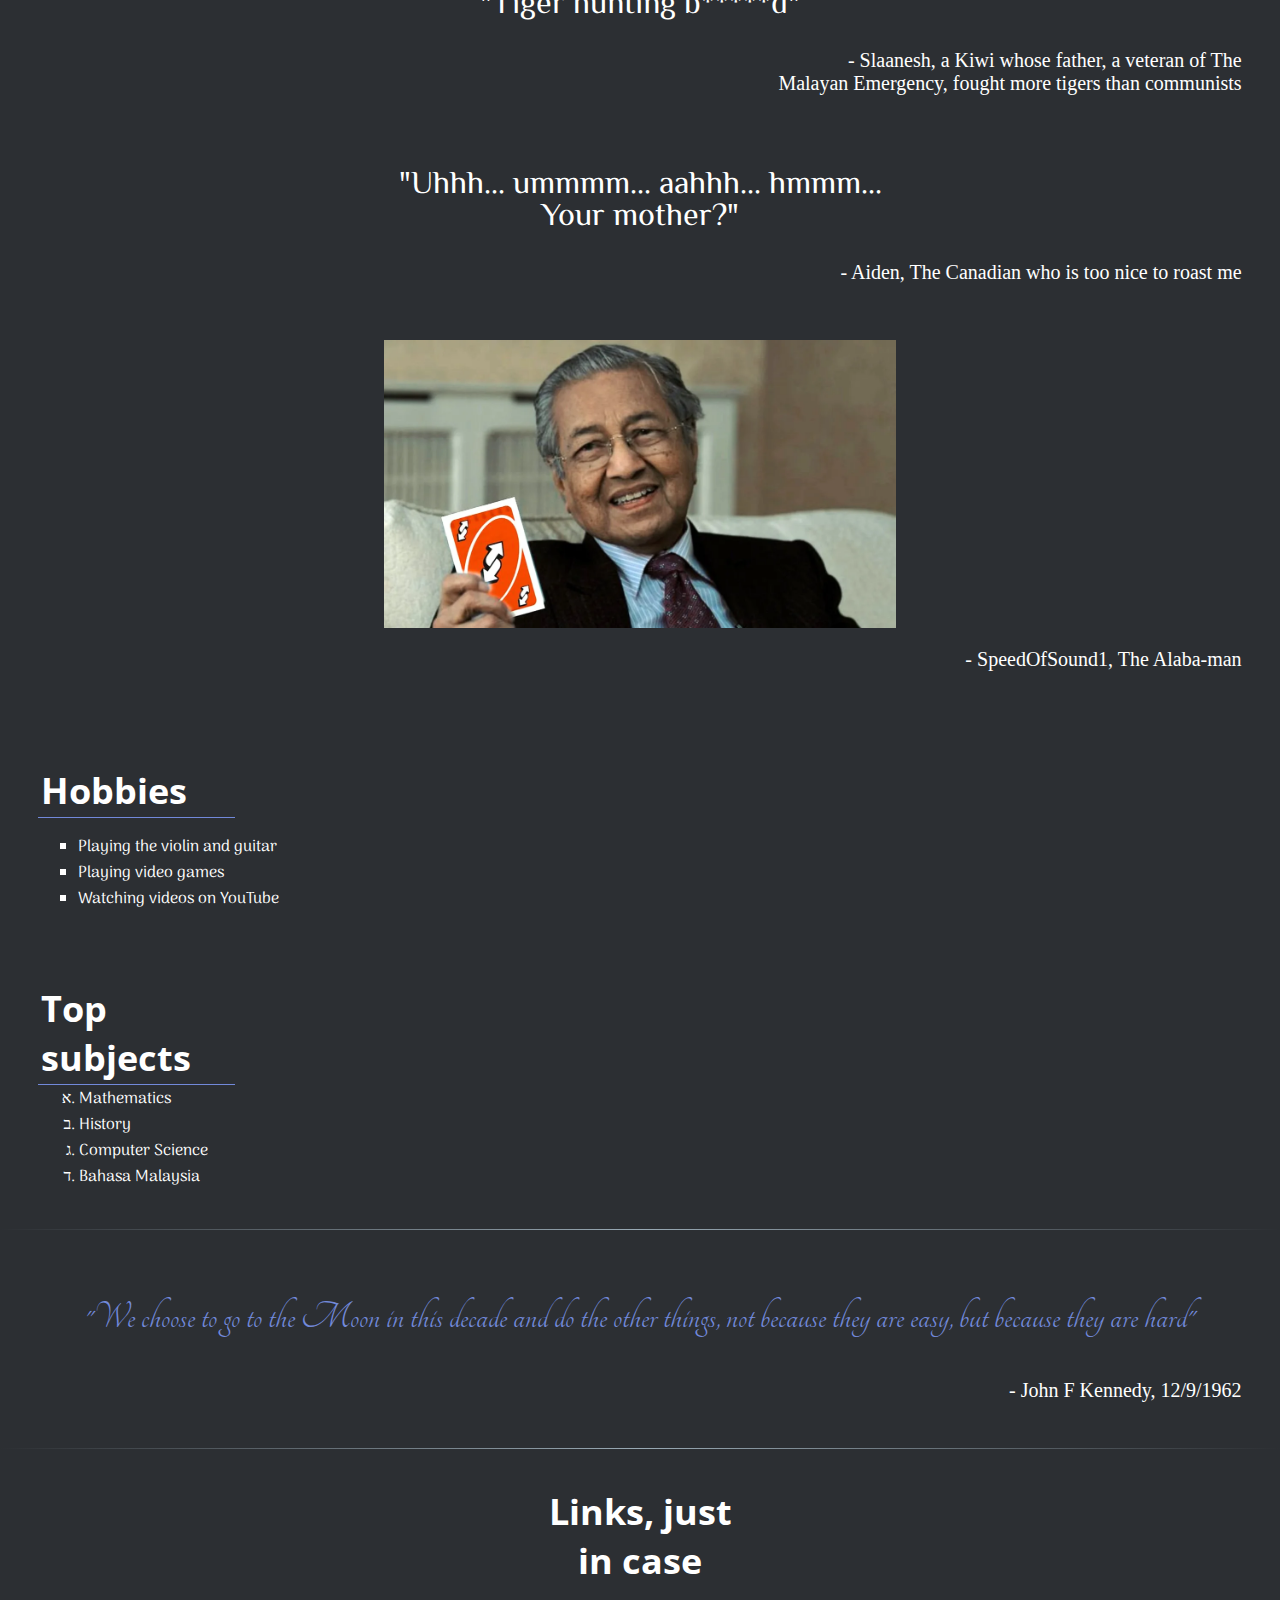
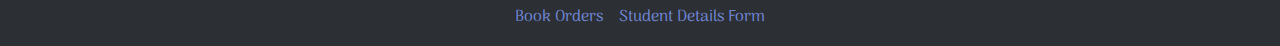
==== commit 7ec230c7: "made small changes to code. No visual changes" ====
--- a/index.html
+++ b/index.html
@@ -115,7 +115,7 @@
 <hr class = bottomDivider>
 
 <footer>
-    <h3 style = "border:none; margin-left: auto; margin-right: auto; text-decoration: underline;">Links, just in case</h3>
+    <h3 style = "border:none; margin-left: auto; margin-right: auto;">Links, just in case</h3>
     <p> <a href = book-order.html>Book Orders</a>&emsp;&emsp;<a href = form.html>Student Details Form</a></p>
 </footer>
 
--- a/assets/css/main.css
+++ b/assets/css/main.css
@@ -115,6 +115,11 @@
     text-decoration: none;
 }
 
+footer > p > a{
+    color:var(--discPurple);
+    
+}
+
 .header.a:hover, a:focus{
     color: var(--discPurple);
     transition: 0.5s;
@@ -160,26 +165,26 @@
 
 td, th{
     border: solid;
-    border-color: var(--blueGrey);
+    border-color: var(--cream);
     font-family: "ZCOOL XiaoWei", serif;
     width:auto;
     background-color: var(--lightGrey);
-    align-items: center;
     padding:0.5rem;
 }
 
-#bookTable td:hover{
+tr{
+    background-color: inherit;
+}
+
+#bookTable tbody tr:hover td{
     background-color: yellow;
-}
-
-#bookTable .tf:hover{
-    background-color: skyblue;
 }
 
 th{
     font-family: "Open Sans Condensed";
     background-color: skyblue;
     font-weight: bold;
+    font-size: 1.5rem
 }
 
 footer{
@@ -216,6 +221,9 @@
     select{
         background-color: var(--cream);
         color: var(--darkGrey);
+        font-family: "Open Sans Condensed";
+        font-weight: bold;
+        font-size: 1.25rem;
     }
 
     input::-webkit-outer-spin-button, input::-webkit-inner-spin-button, input[type=number] {
@@ -223,6 +231,9 @@
         margin: 0;
         -moz-appearance:textfield;
         text-align: right;
+        font-family: "Open Sans Condensed";
+        font-weight: bold;
+        font-size: 1.25rem;
     }
 
     #studentID {
@@ -245,7 +256,7 @@
     #calcGT {
         background-color: var(--darkGrey);
         border: none;
-        color: var(--blueGrey);
+        color: var(--discPurple);
         font-family: "Arima Madurai", bold;
         font-weight: bolder;
         width: 25%;
@@ -256,28 +267,35 @@
 
     #detailForm th{
         width:50%;
-        background-color: var(--darkGrey);
+        background-color: skyblue;
     }
 
     input[type="submit"], input[type="reset"]{
-    background-color: var(--darkGrey);
-    border: yellow 3rem;
-    color: var(--blueGrey);
-    font-family: "Arima Madurai", bold;
-    font-weight: bolder;
-    width: 25%;
-    height:250%;
-    margin: 5%;
-    margin-top: 2vh;
-    margin-bottom: 2vh;
-    cursor: pointer;
+        background-color: var(--discPurple);
+        border: yellow 3rem;
+        color: var(--darkGrey);
+        font-family: "Arima Madurai", bold;
+        font-weight: bolder;
+        font-size: 1.25rem;
+        width: 25%;
+        height:250%;
+        margin: 5%;
+        margin-top: 2vh;
+        margin-bottom: 2vh;
+        cursor: pointer;
     }
 
     input[type="text"], input[type=textarea] {
-    background-color : var(--cream); 
-    margin : 1vw;
-    display: block;
-    padding: 1%;
+        background-color : var(--cream); 
+        margin : 1vw;
+        padding: 1%;
+        font-family: "Open Sans Condensed";
+        font-weight: bold;
+        font-size: 1.25rem;
+    }
+
+    #bookTable td{
+        text-align: center;
     }
 
     #name{
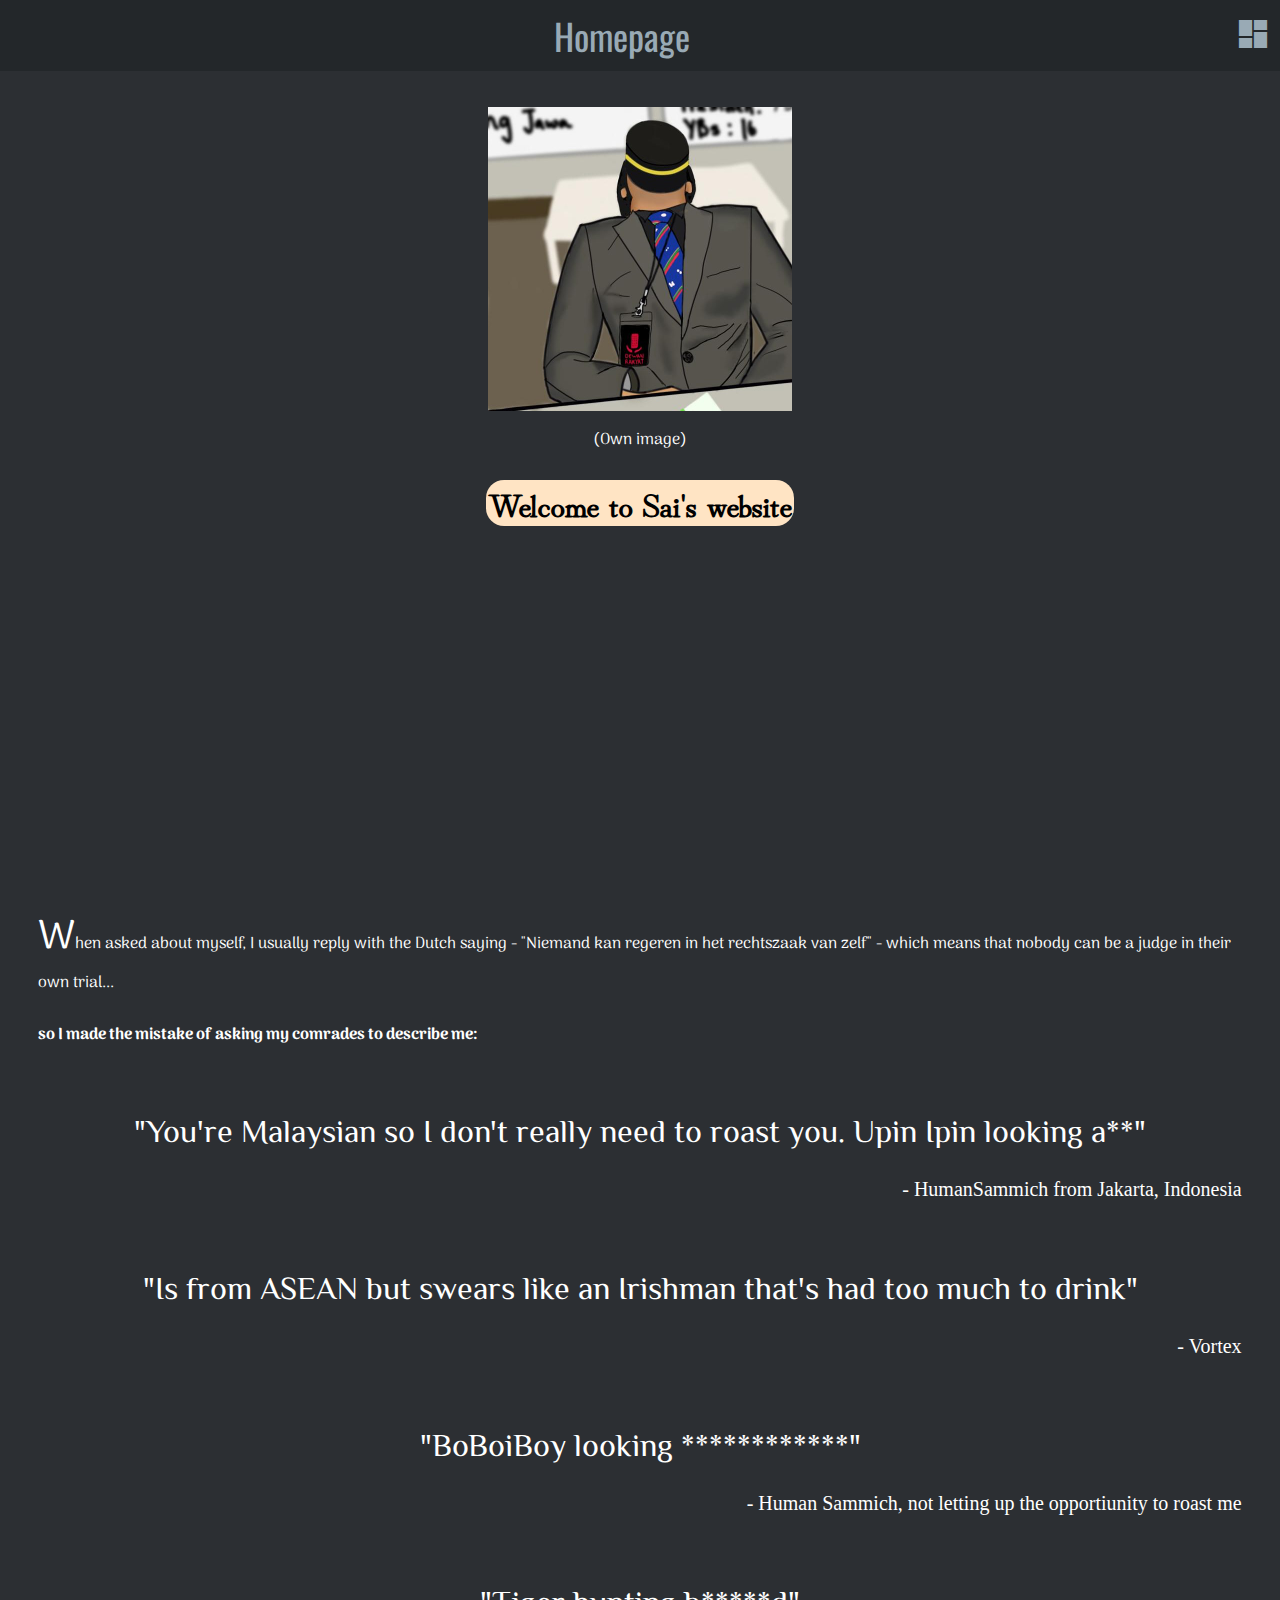
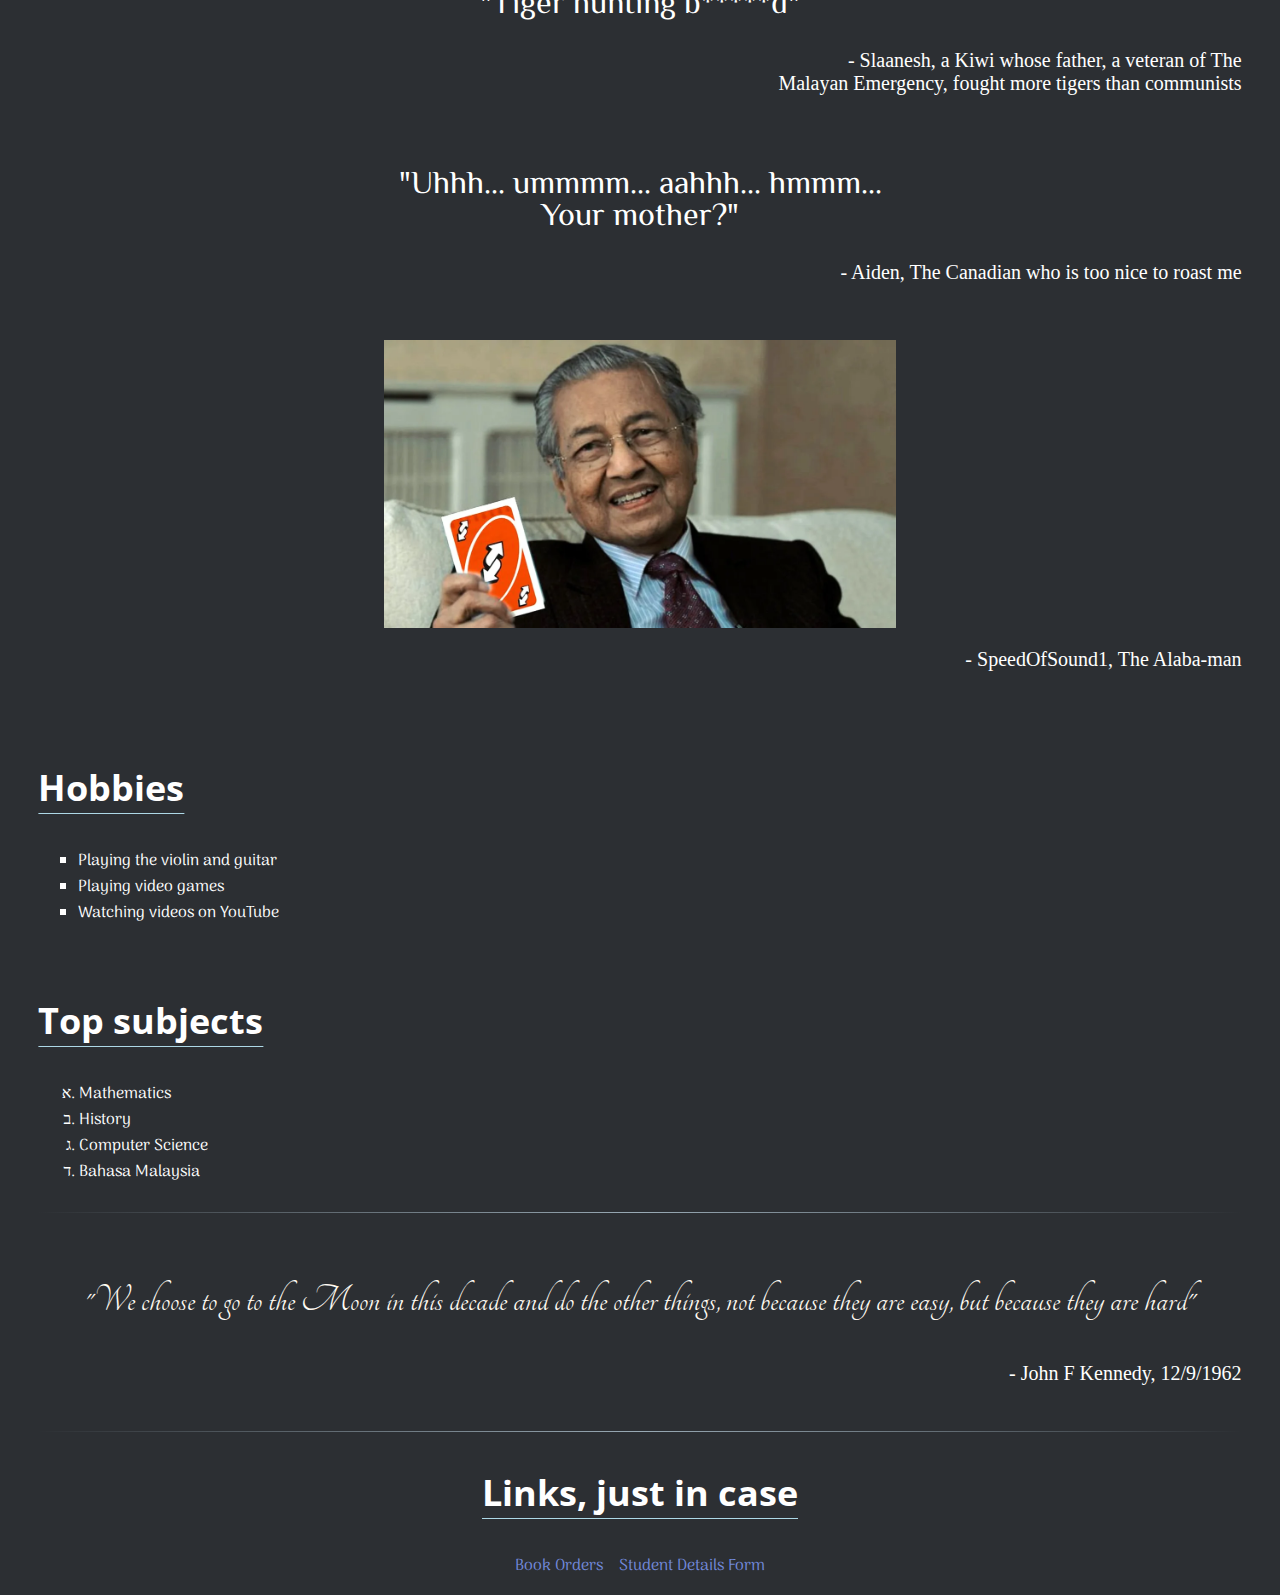
==== commit 252ca61e: "Fixed indentation" ====
--- a/index.html
+++ b/index.html
@@ -44,11 +44,14 @@
         <br><br><br><br><br><br><br><br><br><br><br><br><br><br><br><br><br><br><br>
 
         <div>
-            <p id = para>When asked about myself, I usually reply with the Dutch saying - "Niemand kan regeren 
-            in het rechtszaak van zelf" - which means that nobody can be a judge in their 
-            own trial...
-            <br><br>
-            <b>so I made the mistake of asking my comrades to describe me:</b></p>
+            <p id = para>
+                When asked about myself, I usually reply with the Dutch saying - "Niemand kan regeren 
+                in het rechtszaak van zelf" - which means that nobody can be a judge in their 
+                own trial...
+                <br><br>
+                <b>so I made the mistake of asking my comrades to describe me:</b>
+            </p>
+
             <br>
 
             <p class = comradequote>"You're Malaysian so I don't really need to roast you.
@@ -77,50 +80,51 @@
             <img src = "assets/images/chedet.png" style="width:40vw">
             <p class = author> - SpeedOfSound1, The Alaba-man</p>
             
-            </div>
+        </div>
         <br><br>
         
-        <h3> Hobbies </h3>
-        <ul>
-            <li>Playing the violin and guitar</li>
-            <li>Playing video games</li>
-            <li>Watching videos on YouTube</li>
-        </ul>
+        <div>
+            <h3> Hobbies </h3>
+            <ul>
+                <li>Playing the violin and guitar</li>
+                <li>Playing video games</li>
+                <li>Watching videos on YouTube</li>
+            </ul>
 
-        <br>
+            <br>
 
-        <span><h3>Top subjects</h3></span>
-        <ol>
-            <li>Mathematics</li>
-            <li>History</li>
-            <li>Computer Science</li>
-            <li>Bahasa Malaysia</li>
-        </ol>
+            <span><h3>Top subjects</h3></span>
+            <ol>
+                <li>Mathematics</li>
+                <li>History</li>
+                <li>Computer Science</li>
+                <li>Bahasa Malaysia</li>
+            </ol>
+        </div>
 
-        </div>
         <br>
         <hr class = bottomDivider>
         <br>
 
-    <div class = padded>
-    <p class = footquote>
-        "We choose to go to the Moon in this decade and do the other things, 
-        not because they are easy, but because they are hard" </p>
-    <p class = author>    
-        - John F Kennedy, 12/9/1962
-    </p>
+        <div>
+            <p class = footquote>
+                "We choose to go to the Moon in this decade and do the other things, 
+                not because they are easy, but because they are hard" </p>
+            <p class = author>    
+                - John F Kennedy, 12/9/1962
+            </p>
+        </div>
 
-</div>
-<br>
-<hr class = bottomDivider>
+        <br>
+        <hr class = bottomDivider>
 
-<footer>
-    <h3 style = "border:none; margin-left: auto; margin-right: auto;">Links, just in case</h3>
-    <p> <a href = book-order.html>Book Orders</a>&emsp;&emsp;<a href = form.html>Student Details Form</a></p>
-</footer>
+        <footer>
+            <h3 style = "border:none; margin-left: auto; margin-right: auto;">Links, just in case</h3>
+            <p> <a href = book-order.html>Book Orders</a>&emsp;&emsp;<a href = form.html>Student Details Form</a></p>
+        </footer>
 
-<script src = "assets/js/navbar.js"></script>
-</div>
+        <script src = "assets/js/navbar.js"></script>
+    </div>
 </body>
 
 </html>--- a/assets/css/main.css
+++ b/assets/css/main.css
@@ -98,7 +98,7 @@
 
 .footquote{
     font-family: "Tangerine" !important;
-    color: var(--discPurple);
+    color: var(--cream);
     font-size: 2.5rem;
     text-align: center;
 }
@@ -115,7 +115,7 @@
     text-decoration: none;
 }
 
-footer > p > a{
+footer p, footer h2{
     color:var(--discPurple);
     
 }
@@ -167,9 +167,10 @@
     border: solid;
     border-color: var(--cream);
     font-family: "ZCOOL XiaoWei", serif;
-    width:auto;
+    width :auto;
     background-color: var(--lightGrey);
     padding:0.5rem;
+    font-size: 1.5rem;
 }
 
 tr{
@@ -183,6 +184,7 @@
 th{
     font-family: "Open Sans Condensed";
     background-color: skyblue;
+    color: var(--darkGrey);
     font-weight: bold;
     font-size: 1.5rem
 }
@@ -195,9 +197,13 @@
 }
 
 /* form elements*/
-    input {
+    input, button{
         background-color: var(--cream);
         color: var(--darkGrey);
+    }
+
+    button{
+        padding:0.75em
     }
 
     input:disabled{
@@ -259,7 +265,7 @@
         color: var(--discPurple);
         font-family: "Arima Madurai", bold;
         font-weight: bolder;
-        width: 25%;
+        width: 40%;
         height:250%;
         margin-right: 2vw;
         cursor: grab;
@@ -268,6 +274,14 @@
     #detailForm th{
         width:50%;
         background-color: skyblue;
+    }
+
+    #detailForm input[type = text], #detailForm input[type=textarea], #detailForm input[type=number] {
+        width : 97.25%;
+    }
+
+    #detailForm select {
+        width: 100%;
     }
 
     input[type="submit"], input[type="reset"]{
@@ -319,57 +333,54 @@
 h3{
     font-family: "Open Sans Condensed";
     font-size: 2.25rem;
-    border-bottom: 1px solid var(--discPurple);
-    border-bottom-width: 0.0001vw;
-    padding: 0.25vh;
-    margin-bottom: 0.01vh;
-    width: 15vw;
+    text-decoration: underline lightblue 0.01em;
+    text-underline-offset: 0.75rem;
 }
 
 /* NAVIGATION BAR */
-nav{
-    position: absolute;
-    width:100%;
-    height: 100vh;
-    background-color: var(--darkGrey);
-    top: -300vh;
-    left: 0;
-    display: flex;
-    z-index: 2;
-    justify-content: center;
-    align-items: center;
-    text-align: center;
-    font-style: italic;
-    font-size: 10vh;
-    color: var(--cream);
-    text-shadow: -0.35vw -0.3vh 0 var(--darkWhite);
-
-    /*slides navbar down*/
-    transition: 0.2s;
-}
-
-nav ul li{
-    list-style: none;
-    margin: 20vh 0;
-    font-size: 5vw;
-    font-family: "Avro";
-}
-
-nav ul li a:hover{
-    color:var(--darkGrey);
-    transition: 0.75s;
-}
-
-.pwd{
-    color: var(--discPurple);
-    background-color: inherit;
-}
-
-.closebtn{
-    position:absolute;
-    right: 1vw;
-    top: -1vh;
-    cursor: pointer;
-    font-family: "Material Icons";
-    font-size: 3.25vw;
-}+    nav{
+        position: absolute;
+        width:100%;
+        height: 100vh;
+        background-color: var(--darkGrey);
+        top: -300vh;
+        left: 0;
+        display: flex;
+        z-index: 2;
+        justify-content: center;
+        align-items: center;
+        text-align: center;
+        font-style: italic;
+        font-size: 10vh;
+        color: var(--cream);
+        text-shadow: -0.35vw -0.3vh 0 var(--darkWhite);
+
+        /*slides navbar down*/
+        transition: 0.2s;
+    }
+
+    nav ul li{
+        list-style: none;
+        margin: 20vh 0;
+        font-size: 5vw;
+        font-family: "Avro";
+    }
+
+    nav ul li a:hover{
+        color:var(--darkGrey);
+        transition: 0.75s;
+    }
+
+    .pwd{
+        color: var(--discPurple);
+        background-color: inherit;
+    }
+
+    .closebtn{
+        position:absolute;
+        right: 1vw;
+        top: -1vh;
+        cursor: pointer;
+        font-family: "Material Icons";
+        font-size: 3.25vw;
+    }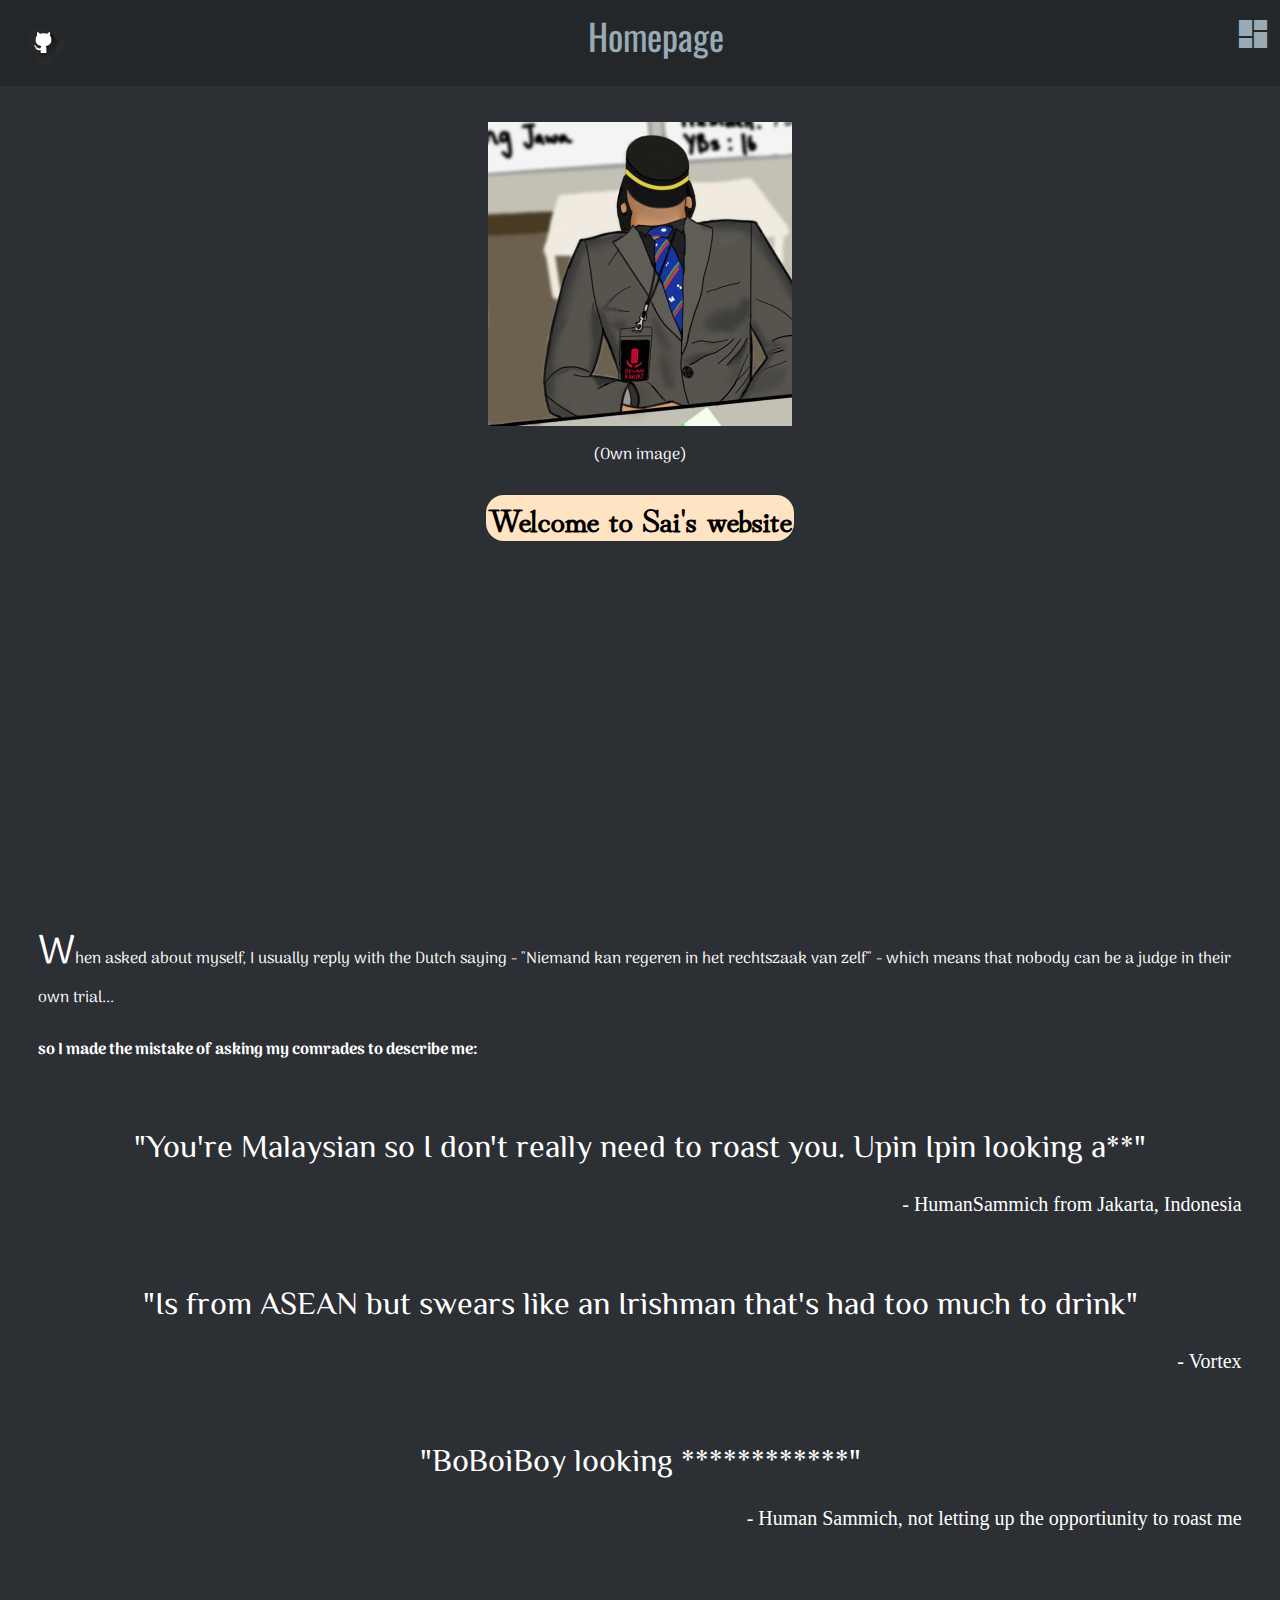
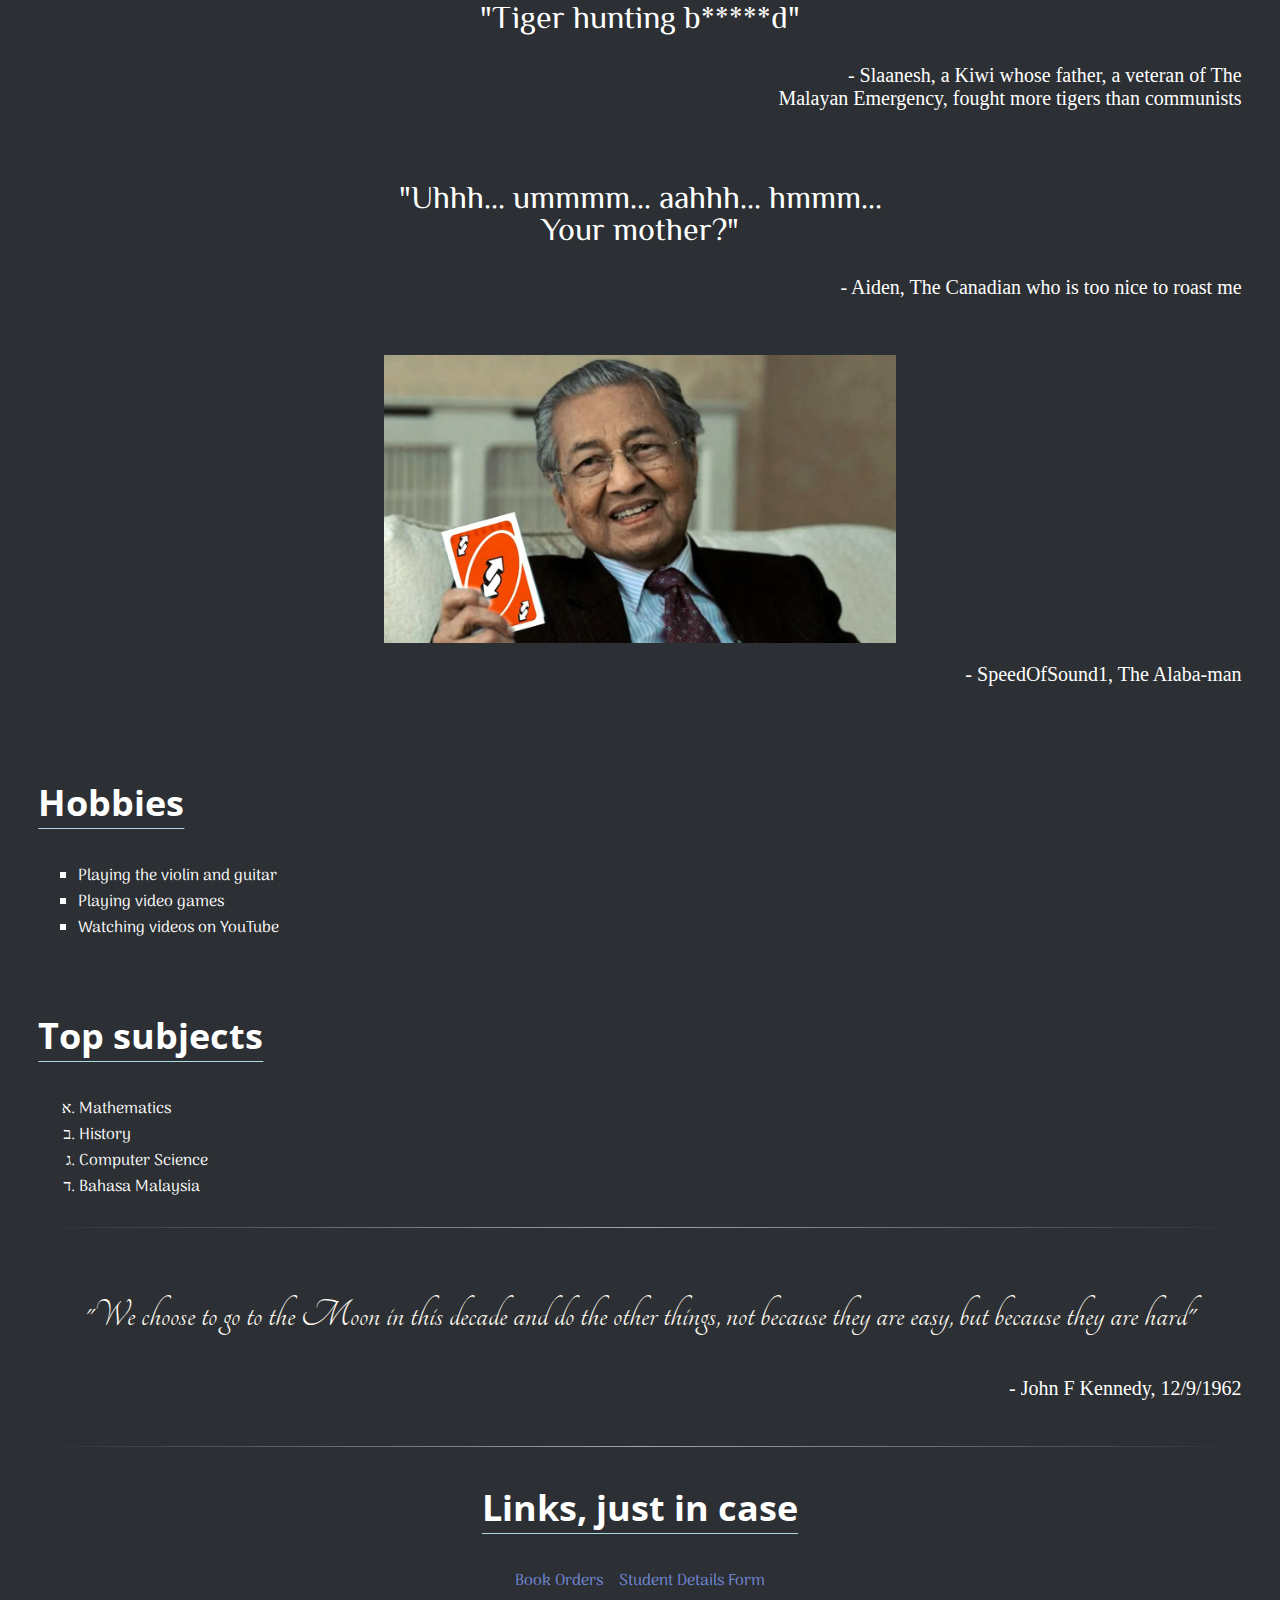
==== commit 65002fc8: "Added github link and modified css to fit" ====
--- a/index.html
+++ b/index.html
@@ -18,7 +18,7 @@
 <body>
 
     <div class = header>
-        <!--<span class = left> <h2 class = "icon">house</h2> </span> (Home button not needed on homepage)-->
+        <span class = left><a href = https://github.com/Sailendran/Assignment_1><img src = "assets/images/github.png"></a></span>
         <span>Homepage</span>
         <span class = right><h2 class = "icon" onclick = "openNavbar()">dashboard</h2></span>
     </div>
--- a/assets/css/main.css
+++ b/assets/css/main.css
@@ -37,6 +37,15 @@
     position: sticky;
     top:0;
     animation: hPulse 5s infinite;
+}
+
+.header img {
+    width: calc(1.25 * var(--titleFS));
+    margin-top: 0vw;
+    padding-top: calc(1.25 *var(--headerVertPadding));
+    padding-bottom: calc(1.25 *var(--headerVertPadding));
+    padding-right: calc(1.25 *var(--headerVertPadding));
+    padding-left: calc(1.25 *var(--headerVertPadding));
 }
 
 /* Header pulse */
